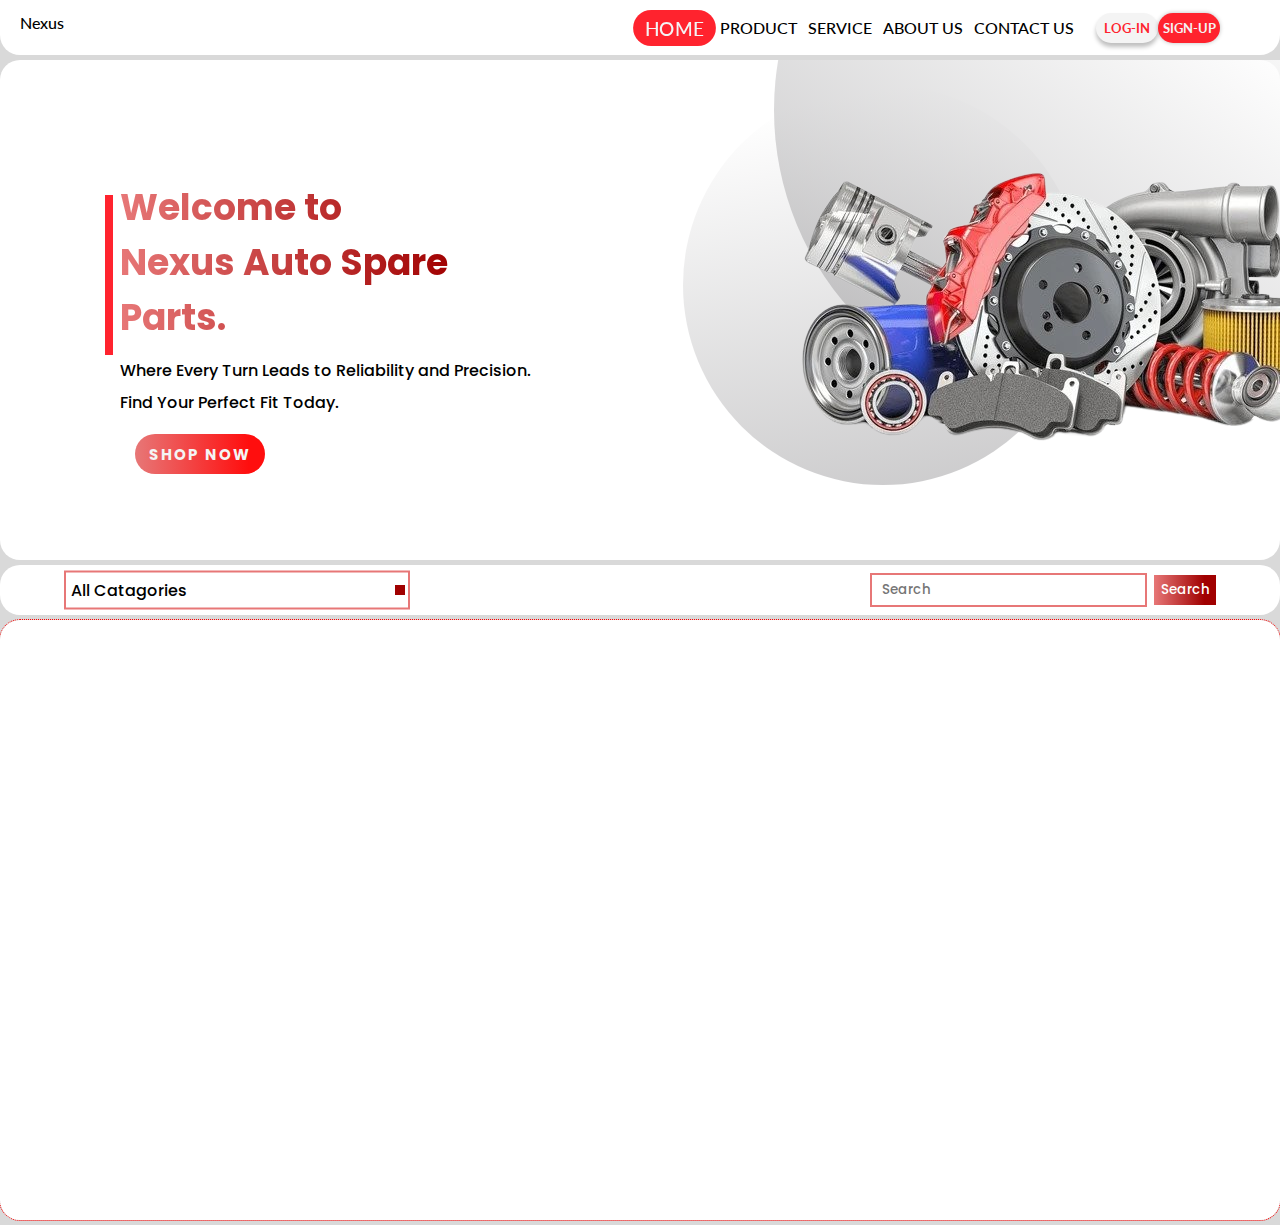
==== index.html @ 384d5d2e "Home page update" ====
<!DOCTYPE html>
<html lang="en">

<head>
  <meta charset="UTF-8">
  <meta name="viewport" content="width=device-width, initial-scale=1.0">
  <link rel="stylesheet" href="css/styleHeader.css">
  <link rel="stylesheet" href="css/styleMain.css">
  <title>Home</title>
</head>

<body>
  <header>
    <nav>
      <div class="logo">
        Nexus
      </div>
      <div class="right">
        <ul class="tabs">
          <li><a href="" class="home">Home</a></li>
          <li><a href="">Product</a></li>
          <li><a href="">Service</a></li>
          <li><a href="">About Us</a></li>
          <li><a href="">Contact Us</a></li>
        </ul>
        <div class="account">
          <button>LOG-IN</button>
          <button>SIGN-UP</button>
        </div>

      </div>
    </nav>
  </header>
  <main>
    <section class="intro">
      <div class="intro_contents">
        <div class="introduction">
          <h1>Welcome to <br>
            Nexus Auto Spare Parts.</h1>
          <p>
            Where Every Turn Leads to Reliability and Precision. <br>Find Your Perfect Fit Today.
          </p>
          <button class="shop_now">
            SHOP NOW
          </button>
        </div>
      </div>
      <div class="image">
        <div>
          <!-- <img src="images/ezgif-2-94d6e7ecd4-removebg-preview.png" alt=""> -->
        </div>
      </div>
    </section>

    <section class="search_section">
      <div class="catagories">
        <p>All Catagories</p>
        <span></span>
        <ul class="catagory_lists">
          <li>Parts</li>
          <li>Parts</li>
          <li>Parts</li>
          <li>Parts</li>
          <li>Parts</li>
        </ul>
      </div>
      <div class="search_bar">
        <input type="text" name="" id="" placeholder="Search">
        <button>Search</button>
      </div>
    </section>

    <section class="product_home">
      
    </section>
  </main>
</body>
<script>
  // let tabs = document.querySelector('.tabs');
  // let links = tabs.querySelectorAll('li');

  // console.log(links)

  // links.forEach(link=>{
  //   link.addEventListener('click', ()=>{
  //     removeActiveClasses();
  //     link.classList.add('active');
  //   })
  // })

  // function removeActiveClasses() {
  //   links.forEach(link => {
  //       link.classList.remove('active')
  //   })
  // }
</script>
<script src="script/scriptHome.js"></script>

</html>
---- css/styleHeader.css ----
@import url('https://fonts.googleapis.com/css2?family=Caprasimo&family=Lato&family=Libre+Baskerville&display=swap');
@import url('https://fonts.googleapis.com/css2?family=Caprasimo&family=Lato:wght@900&family=Libre+Baskerville&family=Poppins:wght@300&display=swap');
@import url('https://fonts.googleapis.com/css2?family=Caprasimo&family=Lato:wght@300&family=Libre+Baskerville&family=Poppins:wght@300;500&display=swap');
*{
  padding: 0;
  margin: 0;
  box-sizing: border-box;
  text-decoration: none;
  font-family: 'Lato', sans-serif;
  font-weight: 500;
  list-style: none;
  /* outline: 1px dotted red; */
}
body{
  background-color: #d9d9d9;
}
button{
  border: none;
}
header{
  width: 100%;
  height: 55px;
  background-color: #fff;
  border-radius: 0 0 20px 20px;
  display: flex;
  justify-content: center;
  align-items: center;
}


nav, .right, .tabs, .account{
  display: flex;
  justify-content: space-between;
}

nav{
  width: 100%;
  margin: 0 20px;
}

a{
  color: inherit;
}

.right{
  width: 50%;
}

.tabs{
  text-transform: uppercase;
  font-weight: bolder;
  width: 70%;
  align-items: center;
}

.tabs li{
  display: flex;
  justify-content: center;
  align-items: center;
}

.tabs li:hover:not(:first-child){
  transform: scale(1.1);
  box-shadow: 0 0 9px 2px #ff232e;
}

.tabs li:hover:not(:first-child), .tabs li:first-child{
  background-color: #ff232e;
  color: #f4f4f4;
  padding: 0 10px;
  height: 100%;
  border-radius: 30px;
  font-weight: 900;
}

.tabs li:first-child{
  transform: scale(1.2);
}


.account{
  width: 20%;
  align-items: center;
  margin-right: 40px;
}

.account button{
  width: 70px;
  height: 30px;
  border-radius: 30px;
  font-weight: 700;
  border: none;
}

.account button:first-child{
  background-color: #f4f4f4;
  color: #ff232e;
  box-shadow: 0px 4px 4px 0px rgba(0, 0, 0, 0.25);
}

.account button:last-child{
  background-color: #ff232e;
  color: #f4f4f4;
  box-shadow: 0px 0px 4px 0px rgba(0, 0, 0, 0.25);
}

.account button:hover{
  transform: scale(1.1);
}

.account button:first-child:hover{
  box-shadow: 0 0 5px 5px rgba(0, 0, 0, 0.25);
}

.account button:last-child:hover{ 
  box-shadow: 0 0 12px 4px #ff232e;
}

/* ---------------------------------------------------------- */
---- css/styleMain.css ----
main *{
  /* outline: 1px dotted red; */
  font-family: 'Poppins';
}
.intro{
  width: 100%;
  height: 500px;
  background-color: #fff;
  margin: 5px 0;
  border-radius: 20px;
  font-weight: 900;
  display: flex;
}

.intro_contents{
  width: 100%;
  height: 100%;
  padding: 120px;
  display: flex;
}

.introduction{
  position: relative;
}

.introduction::after{
  content: '';
  position: absolute;
  height: 160px;
  width: 8px;
  background-color: #ff232e;
  top: 15px;
  left: -15px;
  z-index: 1;
}

.introduction h1{
  font-size: 36px;
  font-weight: bolder;
  background: linear-gradient(90deg, #E77777 0%, #A00000 81.44%);
  background-clip: text;
  -webkit-background-clip: text;
  -webkit-text-fill-color: transparent;
}

.introduction p{
  margin-top: 10px;
  line-height: 2;
  /* font-we */
}

.shop_now{
  width: 130px;
  height: 40px;
  border-radius: 20px;
  margin: 15px;
  background: linear-gradient(90deg, #E77777 0%, #ff0e0e 87.44%);
  color: #f4f4f4;
  font-weight: 700;
  font-size: 15px;
  letter-spacing: 1.9px;
}

.image{
  padding: 100px;
  position: relative;
  overflow: hidden;
  /* outline: #000000 1px solid; */
  width: 100%;
  height: 100%;
}

.image>div{
  z-index: 1;
  background-image: url(../images/ezgif-2-94d6e7ecd4-removebg-preview.png);
  position: relative;
  height: 300px;
  width: 600px;

}

.image::after{
  content: '';
  width: 600px;
  height: 600px;
  border-radius: 50%;
  background: linear-gradient(216deg, rgba(255, 255, 255, 0.80) 29.51%, rgba(166, 165, 167, 0.56) 85.2%);
  position: absolute;
  right: -15%;
  top: -50%;
  z-index: 0;
}

.image::before{
  content: '';
  width: 400px;
  height: 400px;
  border-radius: 50%;
  background: linear-gradient(170deg, rgba(255, 255, 255, 0.80) 8.68%, rgba(166, 165, 167, 0.56) 93.81%);
  position: absolute;
  left: 5%;
  bottom: 15%;
  z-index: 0;
}

/*----------------------------------2------------------------------*/

.search_section{
  width: 100%;
  height: 50px;
  background-color: #fff;
  margin-bottom: 5px;
  border-radius: 20px;
  padding: 0 5%;
  display: flex;
  justify-content: space-between;
}

.catagories{
  width: 30%;
  position: relative;
  cursor: pointer;
  & p, span{
    position: absolute;
    padding: 5px;
    width: 100%;
    top: 50%;
    transform: translateY(-50%);
  }

  & p{
    left: 0;
    border: 2px solid #E77777;
  }
  
  & span{
    right: 5px;
    width: 10px;
    height: 10px;
    background-color: #A00000;
  }

  & .catagory_lists{
    display: none;
    position: absolute;
    top: 45px;
    width: 100%;
    border-radius: 0 0 20px 20px;
    background-color: #fff;
    & li{
      padding: 10px;
      border-bottom: 1px #000 dotted;
      
    }
  }
  & .catagory_lists.active{
    display: block;
  }

}

.search_bar{
  width: 30%;
  display: flex;
  justify-content: space-between;
  align-items: center;
  & input, input:focus{
    width: 80%;
    padding:5px 10px;
    border: 2px solid #E77777;
  }
  & button{
    width: 18%;
    padding: 5px 0;
    background: linear-gradient(90deg, #E77777 0%, #A00000 81.44%);
    color: #fff;
  }
}

/*----------------------------------------------------*/

.product_home{
  outline: 1px red dotted;
  width: 100%;
  height: 600px;
  background-color: #fff;
  border-radius: 20px;
  margin-bottom: 5px;
  display: grid;
  grid-template-columns: 1fr 1fr 1fr 1fr;
  grid-template-rows: 1fr 1fr 1fr;
}
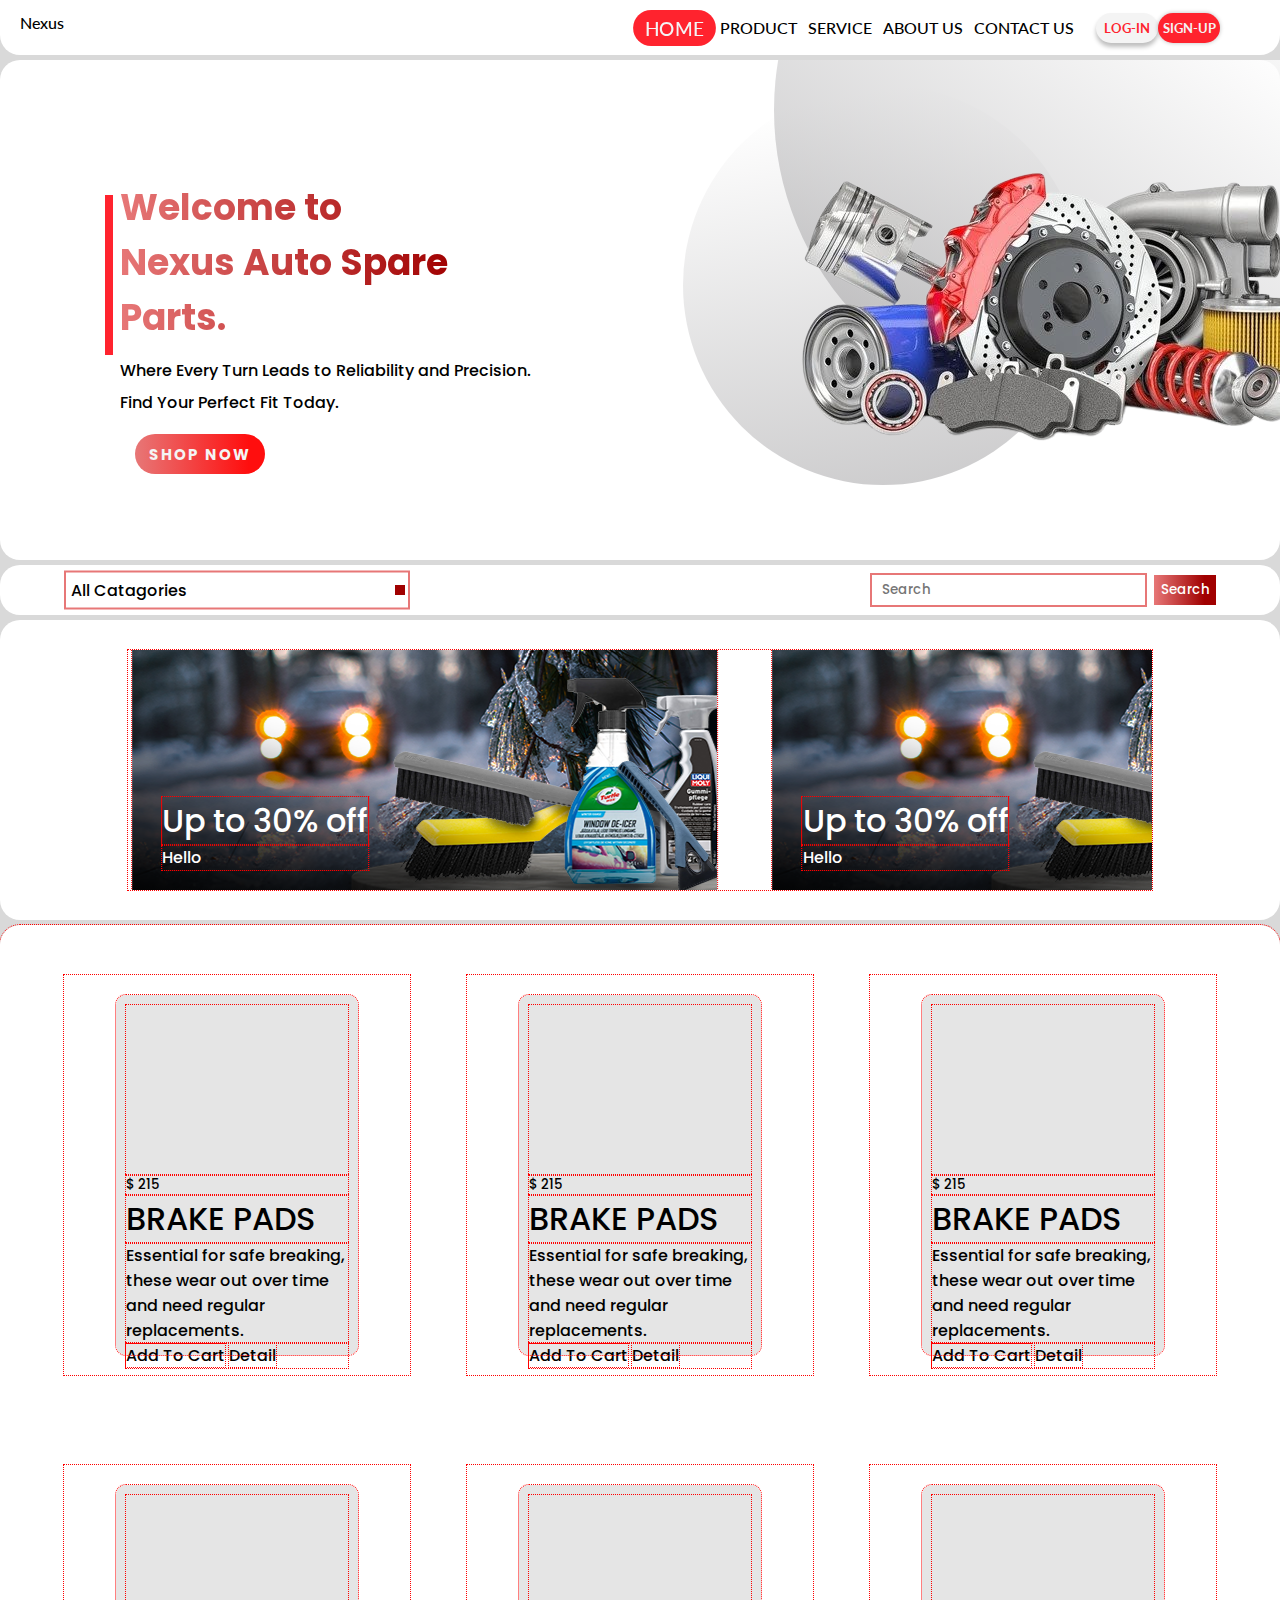
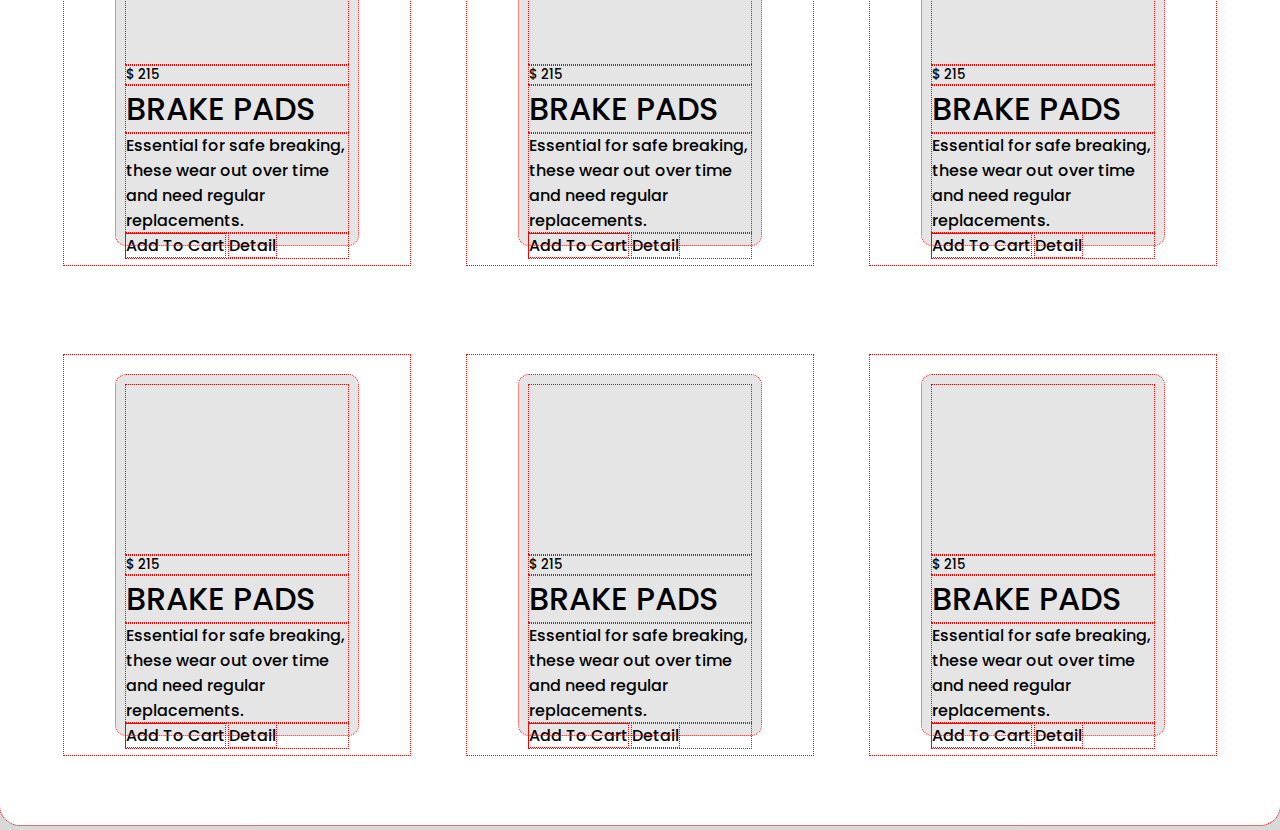
==== commit a2d84bad: "home page and php update" ====
--- a/index.html
+++ b/index.html
@@ -10,6 +10,14 @@
 </head>
 
 <body>
+  <div class="register_bg ">
+    <div class="signup_page">
+      <img src="images/Cancel.png" alt="">
+      <h1></h1>
+      <form action=""></form>
+    </div>
+
+  </div>
   <header>
     <nav>
       <div class="logo">
@@ -24,8 +32,8 @@
           <li><a href="">Contact Us</a></li>
         </ul>
         <div class="account">
-          <button>LOG-IN</button>
-          <button>SIGN-UP</button>
+          <button class="login">LOG-IN</button>
+          <button class="signup">SIGN-UP</button>
         </div>
 
       </div>
@@ -69,8 +77,176 @@
         <button>Search</button>
       </div>
     </section>
+    <section class="discount_section">
+      <div class="slide">
+        <div class="discount_collection">
+          <div class="discounts discount1">
+            <div class="discount_descriptions">
+              <h1>Up to 30% off</h1>
+              <p>Hello</p>
+            </div>
+          </div>
+          <div class="discounts discount2">
+            <div class="discount_descriptions">
+              <h1>Up to 30% off</h1>
+              <p>Hello</p>
+            </div>
+          </div>
+          <div class="discounts discount3">
+            <div class="discount_descriptions">
+              <h1>Up to 30% off</h1>
+              <p>Hello</p>
+            </div>
+          </div>
+          <div class="discounts discount4">
+            <div class="discount_descriptions">
+              <h1>Up to 30% off</h1>
+              <p>Hello</p>
+            </div>
+          </div>
+          <div class="discounts discount5">
+            <div class="discount_descriptions">
+              <h1>Up to 30% off</h1>
+              <p>Hello</p>
+            </div>
+          </div>
+          <div class="discounts discount6">
+            <div class="discount_descriptions">
+              <h1>Up to 30% off</h1>
+              <p>Hello</p>
+            </div>
+          </div>
+        </div>
+      </div>
+    </section>
 
     <section class="product_home">
+      <div class="products">
+        <div class="product_content">
+          <div class="product_img"></div>
+          <div class="product_description">
+            <h5>$ 215</h5>
+            <h1>BRAKE PADS</h1>
+            <p>Essential for safe breaking, these wear out over time and need regular replacements.</p>
+          </div>
+          <div class="buttons">
+            <a href="">Add To Cart</a>
+            <a href="">Detail</a>
+          </div>
+        </div>
+      </div>
+      <div class="products">
+        <div class="product_content">
+          <div class="product_img"></div>
+          <div class="product_description">
+            <h5>$ 215</h5>
+            <h1>BRAKE PADS</h1>
+            <p>Essential for safe breaking, these wear out over time and need regular replacements.</p>
+          </div>
+          <div class="buttons">
+            <a href="">Add To Cart</a>
+            <a href="">Detail</a>
+          </div>
+        </div>
+      </div>
+      <div class="products">
+        <div class="product_content">
+          <div class="product_img"></div>
+          <div class="product_description">
+            <h5>$ 215</h5>
+            <h1>BRAKE PADS</h1>
+            <p>Essential for safe breaking, these wear out over time and need regular replacements.</p>
+          </div>
+          <div class="buttons">
+            <a href="">Add To Cart</a>
+            <a href="">Detail</a>
+          </div>
+        </div>
+      </div>
+      <div class="products">
+        <div class="product_content">
+          <div class="product_img"></div>
+          <div class="product_description">
+            <h5>$ 215</h5>
+            <h1>BRAKE PADS</h1>
+            <p>Essential for safe breaking, these wear out over time and need regular replacements.</p>
+          </div>
+          <div class="buttons">
+            <a href="">Add To Cart</a>
+            <a href="">Detail</a>
+          </div>
+        </div>
+      </div>
+      <div class="products">
+        <div class="product_content">
+          <div class="product_img"></div>
+          <div class="product_description">
+            <h5>$ 215</h5>
+            <h1>BRAKE PADS</h1>
+            <p>Essential for safe breaking, these wear out over time and need regular replacements.</p>
+          </div>
+          <div class="buttons">
+            <a href="">Add To Cart</a>
+            <a href="">Detail</a>
+          </div>
+        </div>
+      </div>
+      <div class="products">
+        <div class="product_content">
+          <div class="product_img"></div>
+          <div class="product_description">
+            <h5>$ 215</h5>
+            <h1>BRAKE PADS</h1>
+            <p>Essential for safe breaking, these wear out over time and need regular replacements.</p>
+          </div>
+          <div class="buttons">
+            <a href="">Add To Cart</a>
+            <a href="">Detail</a>
+          </div>
+        </div>
+      </div>
+      <div class="products">
+        <div class="product_content">
+          <div class="product_img"></div>
+          <div class="product_description">
+            <h5>$ 215</h5>
+            <h1>BRAKE PADS</h1>
+            <p>Essential for safe breaking, these wear out over time and need regular replacements.</p>
+          </div>
+          <div class="buttons">
+            <a href="">Add To Cart</a>
+            <a href="">Detail</a>
+          </div>
+        </div>
+      </div>
+      <div class="products">
+        <div class="product_content">
+          <div class="product_img"></div>
+          <div class="product_description">
+            <h5>$ 215</h5>
+            <h1>BRAKE PADS</h1>
+            <p>Essential for safe breaking, these wear out over time and need regular replacements.</p>
+          </div>
+          <div class="buttons">
+            <a href="">Add To Cart</a>
+            <a href="">Detail</a>
+          </div>
+        </div>
+      </div>
+      <div class="products">
+        <div class="product_content">
+          <div class="product_img"></div>
+          <div class="product_description">
+            <h5>$ 215</h5>
+            <h1>BRAKE PADS</h1>
+            <p>Essential for safe breaking, these wear out over time and need regular replacements.</p>
+          </div>
+          <div class="buttons">
+            <a href="">Add To Cart</a>
+            <a href="">Detail</a>
+          </div>
+        </div>
+      </div>
       
     </section>
   </main>
--- a/css/styleHeader.css
+++ b/css/styleHeader.css
@@ -13,6 +13,7 @@
 }
 body{
   background-color: #d9d9d9;
+  position: relative;
 }
 button{
   border: none;
--- a/css/styleMain.css
+++ b/css/styleMain.css
@@ -1,3 +1,25 @@
+.register_bg.active {
+  display: flex;
+  transition: all 0.5s ease;
+}
+.register_bg{
+  width: 100vw;
+  height: 100vh;
+  position: fixed;
+  top: 0;
+  left: 0;
+  background-color: rgba(114, 114, 114, 0.827);
+  z-index: 2;
+  display: none;
+  justify-content: center;
+  align-items: center;
+  & .register{
+    width: 40%;
+    height: 90vh;
+    background-color: #fff;
+  }
+}
+
 main *{
   /* outline: 1px dotted red; */
   font-family: 'Poppins';
@@ -179,14 +201,77 @@
 
 /*----------------------------------------------------*/
 
+.discount_section *{
+  outline: 1px red dotted;
+}
+
+.discount_section{
+  width: 100%;
+  height: 300px;
+  margin-bottom: 5px;
+  background-color: #fff;
+  border-radius: 20px;
+  padding: 30px 10%;
+  & .slide{
+    width: 100%;
+    height: 100%;
+    overflow: hidden;
+    & .discount_collection{
+      width: 3900px;
+      height: 100%;
+      display: flex;
+      transform: translateX(-1.33%);
+      justify-content: space-evenly;
+      & .discounts{
+        width: 15%;
+        height: 100%;
+        background-image: url(/images/com_desktop_656x292_273.webp);
+        position: relative;
+        & .discount_descriptions{
+          position: absolute;
+          color: #fff;
+          bottom: 20px;
+          left: 30px;
+        }
+      }
+    }
+  }
+
+}
+
+/*--------------------------------------------------------------*/
+
+.product_home *{
+  outline: 1px red dotted;
+}
+
 .product_home{
   outline: 1px red dotted;
   width: 100%;
-  height: 600px;
+  padding: 50px 5%;
+  height: 1500px;
   background-color: #fff;
   border-radius: 20px;
   margin-bottom: 5px;
   display: grid;
-  grid-template-columns: 1fr 1fr 1fr 1fr;
+  grid-template-columns: 1fr 1fr 1fr;
   grid-template-rows: 1fr 1fr 1fr;
+  gap: 5%;
+  & .products{
+    height: 400px;
+    display: flex;
+    justify-content: center;
+    align-items: center;
+    & .product_content{
+      width: 70%;
+      height: 90%;
+      padding: 10px;
+      border-radius: 10px;
+      background-color: #e5e5e5;
+      & .product_img{
+        height: 50%;
+      }
+    }
+
+  }
 }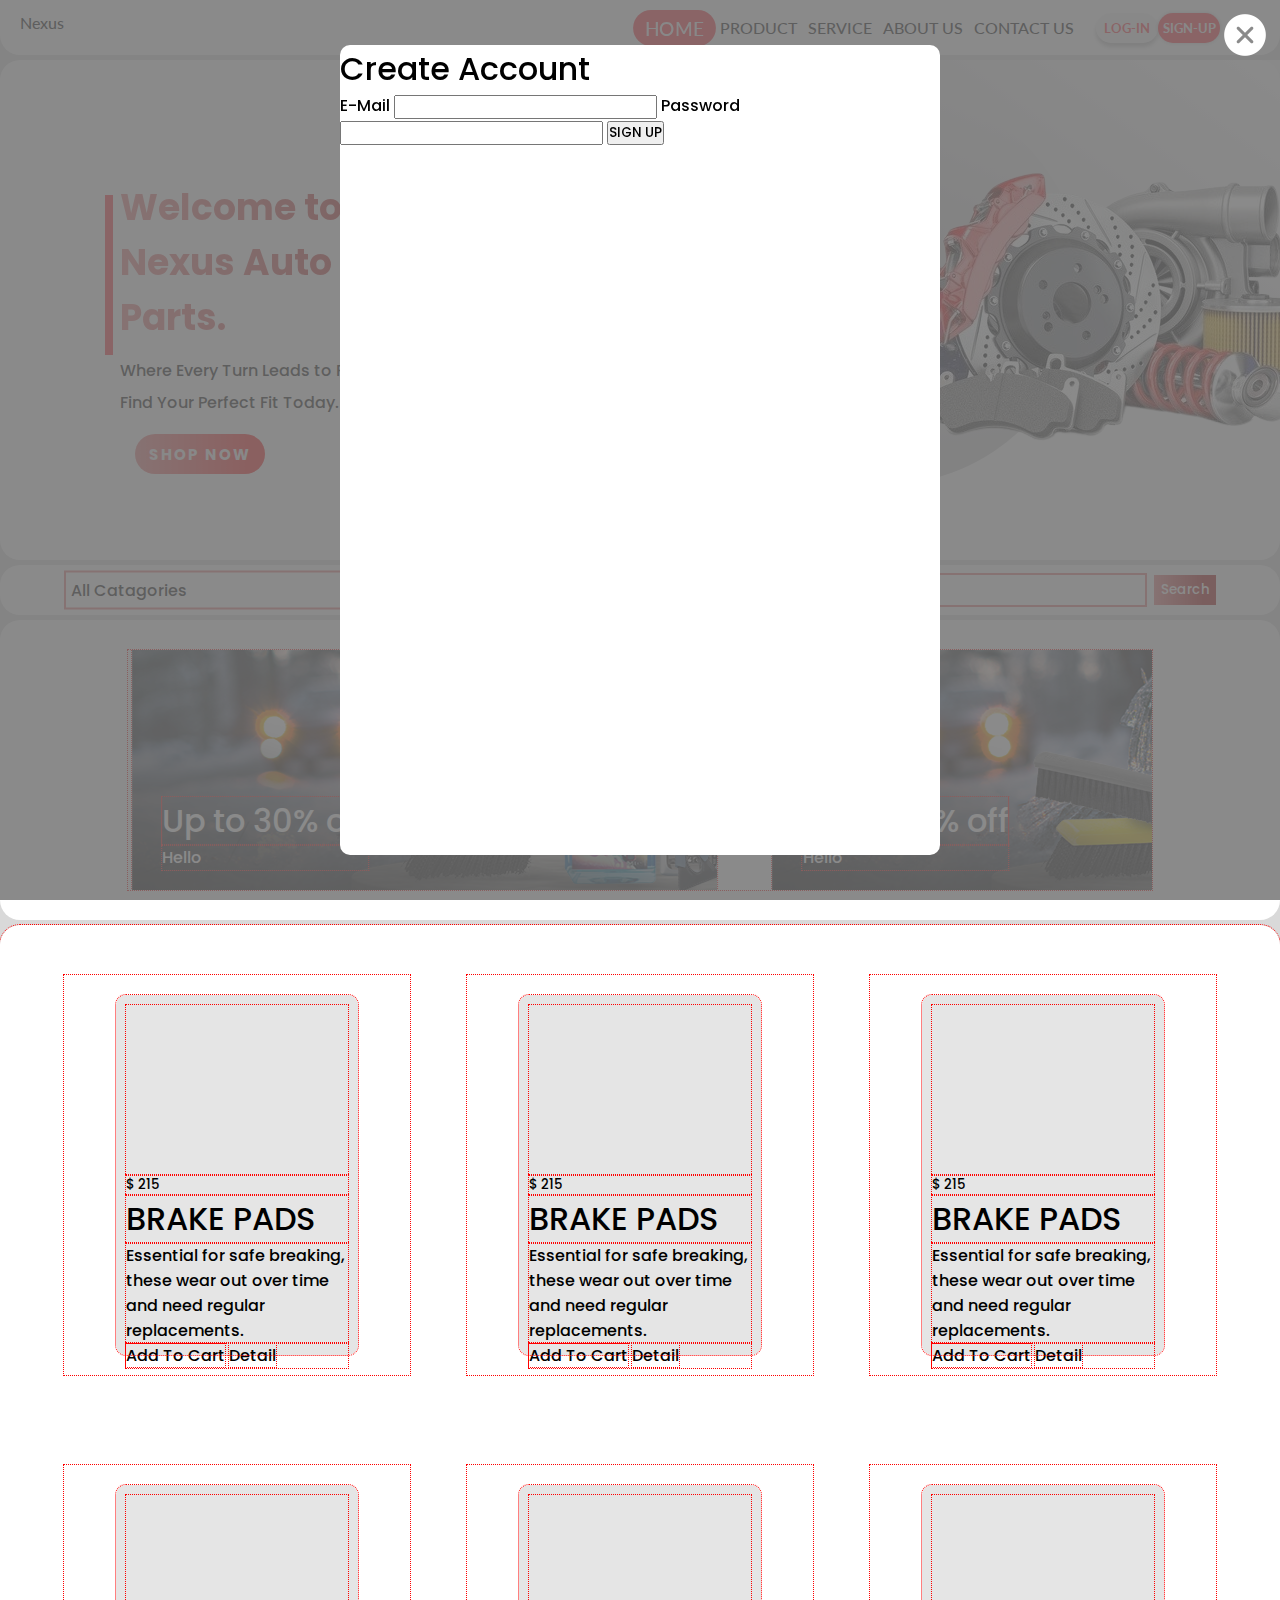
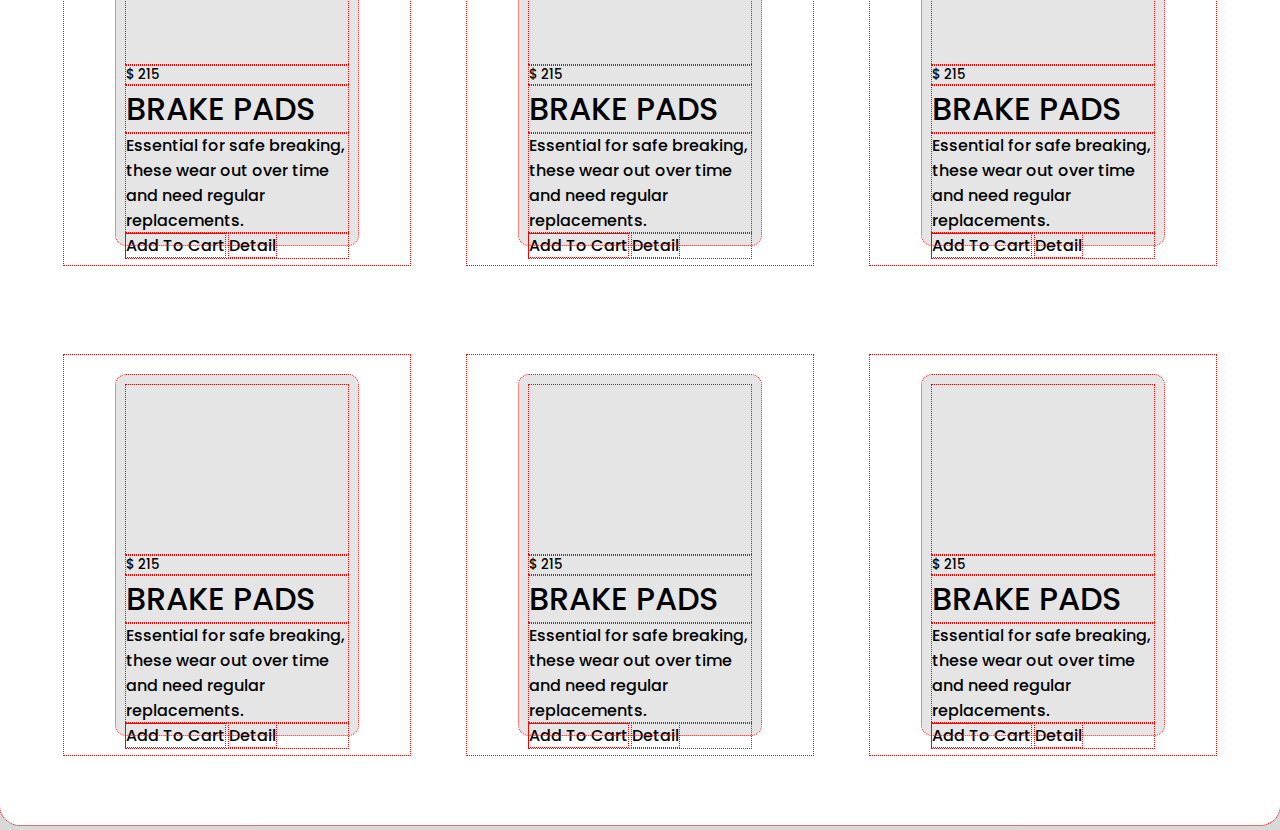
==== commit a03722bb: "update" ====
--- a/index.html
+++ b/index.html
@@ -10,11 +10,17 @@
 </head>
 
 <body>
-  <div class="register_bg ">
+  <div class="register_bg active">
+    <img src="images/Cancel.png" alt="">
     <div class="signup_page">
-      <img src="images/Cancel.png" alt="">
-      <h1></h1>
-      <form action=""></form>
+      <h1>Create Account</h1>
+      <form action="">
+        <label for="email">E-Mail</label>
+        <input type="email" name="email" id="email">
+        <label for="password">Password</label>
+        <input type="password" name="password" id="password">
+        <input type="submit" value="SIGN UP">
+      </form>
     </div>
 
   </div>
--- a/css/styleMain.css
+++ b/css/styleMain.css
@@ -1,9 +1,12 @@
+.register_bg *{
+  font-family: 'Poppins';
+}
 .register_bg.active {
   display: flex;
   transition: all 0.5s ease;
 }
 .register_bg{
-  width: 100vw;
+  width: 100%;
   height: 100vh;
   position: fixed;
   top: 0;
@@ -13,10 +16,19 @@
   display: none;
   justify-content: center;
   align-items: center;
-  & .register{
-    width: 40%;
-    height: 90vh;
+  & img{
+    width: 50px;
+    height: 50px;
+    position: fixed;
+    top: 10px;
+    right: 10px;
+  }
+  & .signup_page{
+    width: clamp(600px,40%,500px);
+    height: 90%;
     background-color: #fff;
+    overflow-y: scroll;
+    border-radius: 10px;
   }
 }
 
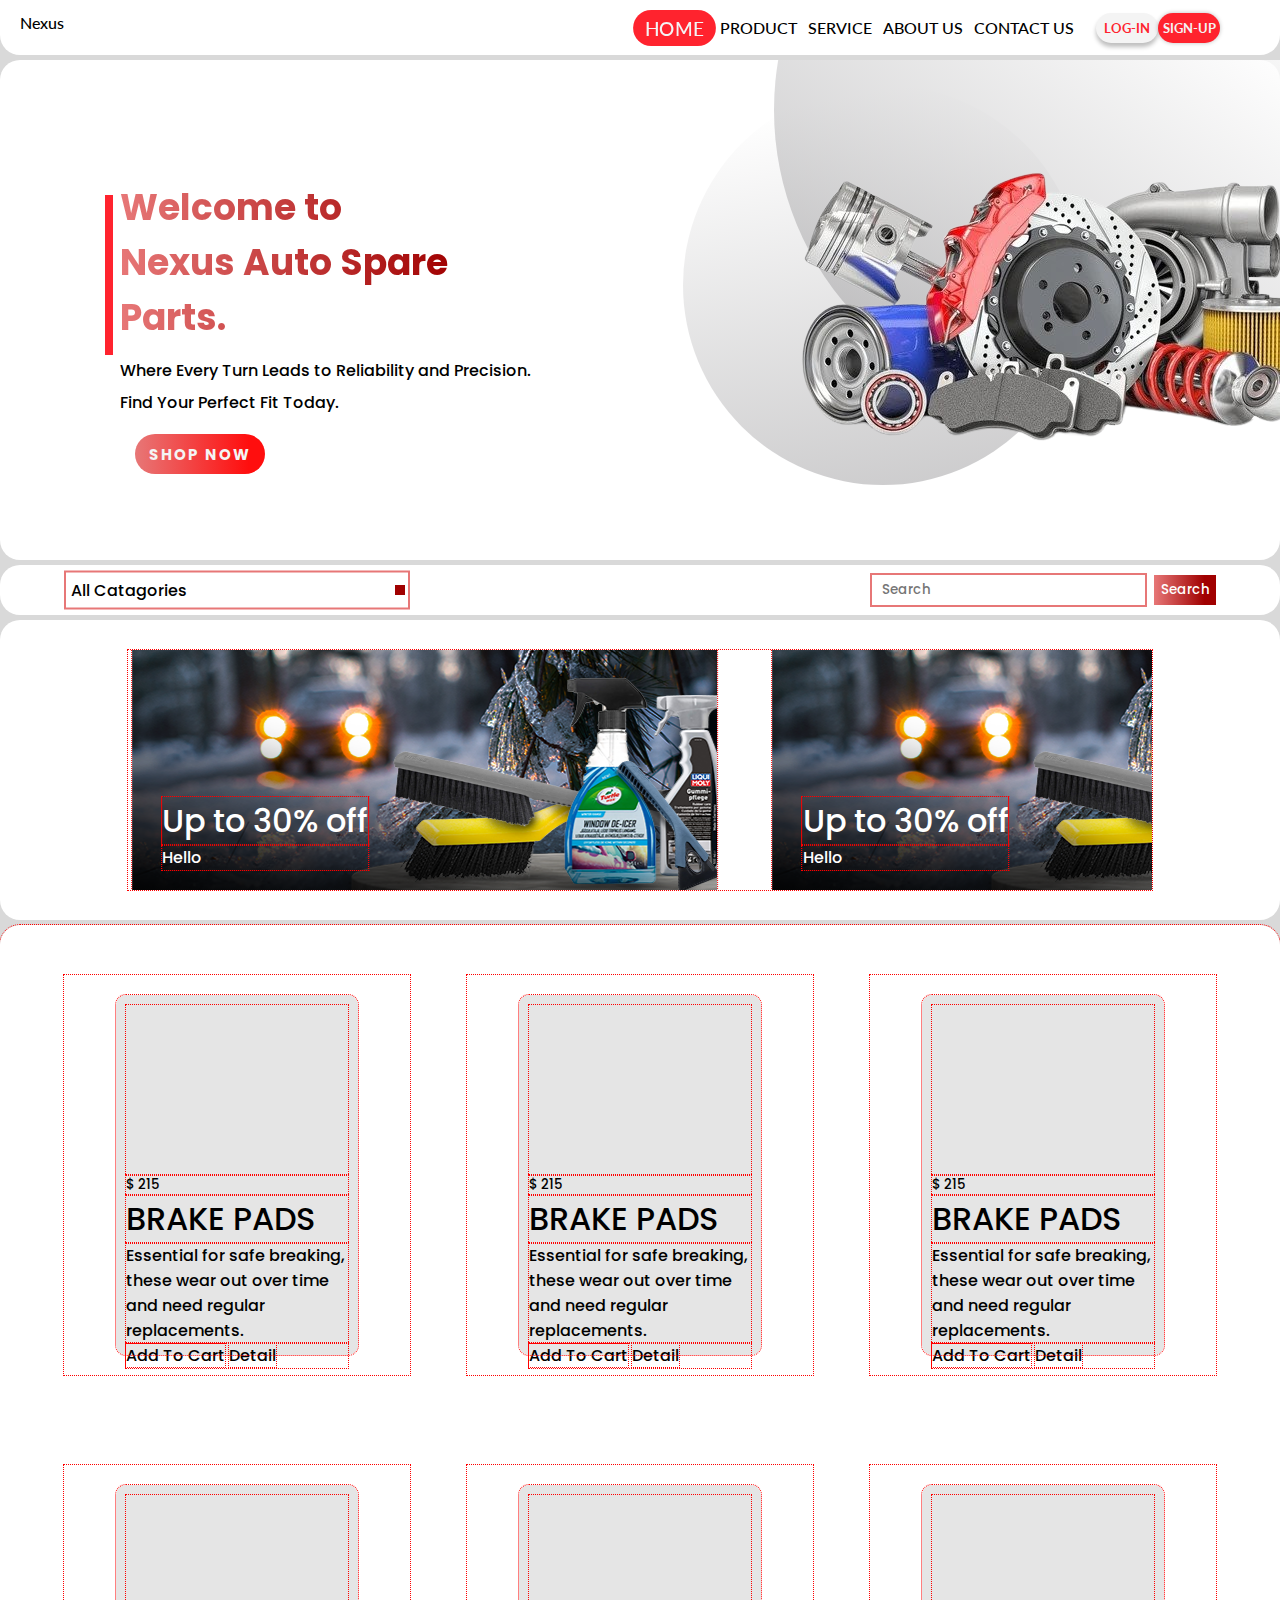
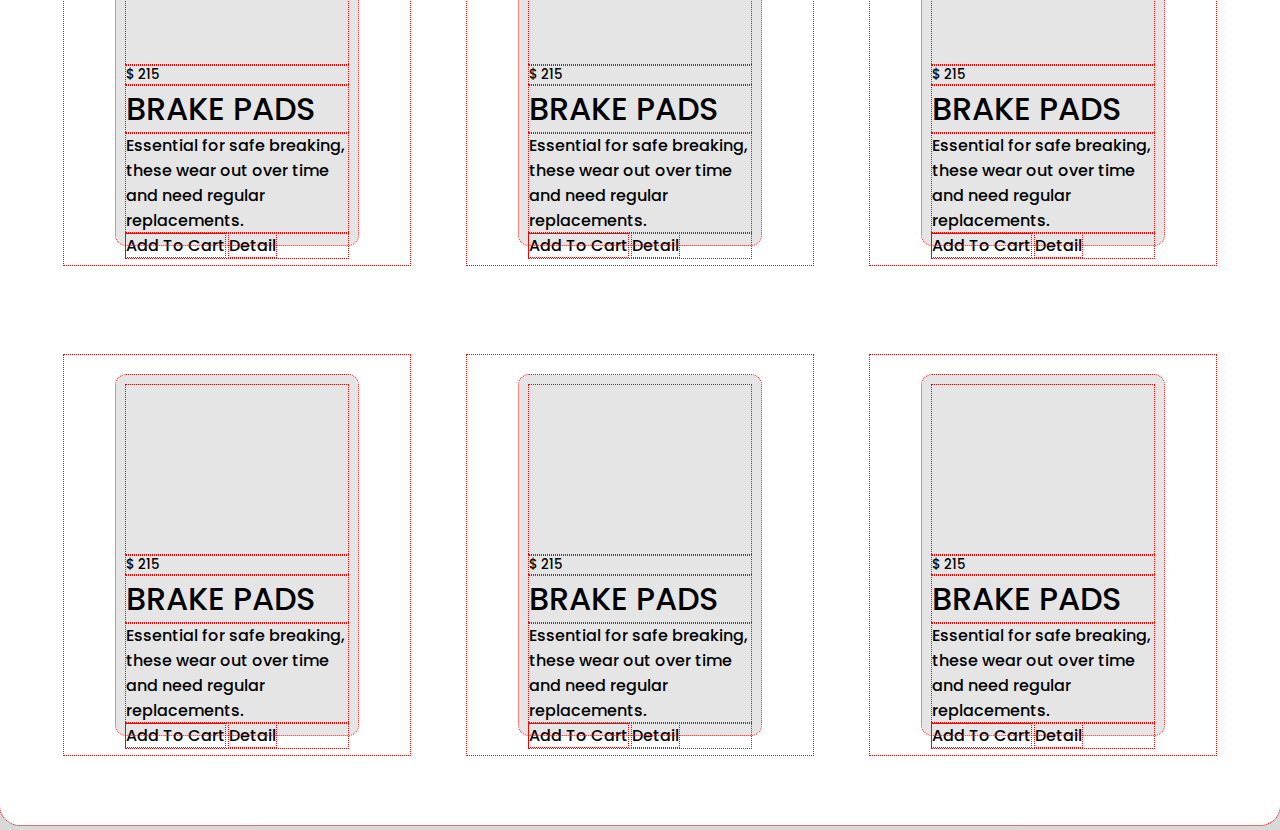
==== commit f057bf3e: "form update" ====
--- a/index.html
+++ b/index.html
@@ -10,17 +10,27 @@
 </head>
 
 <body>
-  <div class="register_bg active">
+  <div class="register_bg">
     <img src="images/Cancel.png" alt="">
     <div class="signup_page">
       <h1>Create Account</h1>
       <form action="">
+        <label for="name">Name</label>
+        <input type="text" name="name" id="name">
         <label for="email">E-Mail</label>
         <input type="email" name="email" id="email">
         <label for="password">Password</label>
         <input type="password" name="password" id="password">
         <input type="submit" value="SIGN UP">
       </form>
+      <div class="or"></div>
+      <div class="medias">
+        <img src="images/Facebook.png" alt="">
+        <img src="images/LinkedIn.png" alt="">
+        <img src="images/Google.png" alt="">
+      </div>
+      <p>Already a user? <strong class="switch-to-login">Log in</strong></p>
+
     </div>
 
   </div>
--- a/css/styleHeader.css
+++ b/css/styleHeader.css
@@ -41,6 +41,11 @@
 
 a{
   color: inherit;
+}
+
+input:focus{
+  border: none;
+  background-color: green;
 }
 
 .right{
--- a/css/styleMain.css
+++ b/css/styleMain.css
@@ -1,5 +1,6 @@
 .register_bg *{
   font-family: 'Poppins';
+  /* outline: 1px red dotted; */
 }
 .register_bg.active {
   display: flex;
@@ -16,7 +17,7 @@
   display: none;
   justify-content: center;
   align-items: center;
-  & img{
+  & >img{
     width: 50px;
     height: 50px;
     position: fixed;
@@ -29,6 +30,76 @@
     background-color: #fff;
     overflow-y: scroll;
     border-radius: 10px;
+    padding: 50px;
+    display: flex;
+    flex-direction: column;
+    & h1{
+      color: #870007;
+    }
+    & form{
+      margin-top: 20px;
+      display: flex;
+      flex-direction: column;
+      justify-content: space-between;
+      & input{
+        height: 40px;
+        margin-bottom: 15px;
+        border-radius: 5px;
+        border: none;
+        background-color: #D6CBCB;
+      }
+
+      & input[type=submit]{
+        background-color: #ff232e;
+        color: #fff;
+        margin: 15px 0;
+        font-size: 24px;
+      }
+    }
+
+    & .or{
+      width: 100%;
+      height: 2px;
+      margin-top: 10px;
+      background-color: #ff232e;
+      position: relative;
+    }
+
+    & .or::after{
+      content: 'OR';
+      font-size: 12px;
+      width: 30px;
+      height: 20px;
+      background-color: #ff232e;
+      color: #fff;
+      position: absolute;
+      top: 50%;
+      left: 50%;
+      transform: translate(-50%, -50%);
+      text-align: center;
+      padding-top: 1px;
+    }
+
+    & .medias{
+      display: flex;
+      justify-content: space-evenly;
+      padding: 0 30%;
+      margin-top: 50px;
+      & >img{
+        width: 40px;
+        height: 50px;
+      }
+    }
+
+    & p{
+      text-align: center;
+      & strong{
+        color: #ff232e;
+        text-decoration: underline;
+        font-weight: bold;
+        cursor: pointer;
+      }
+    }
   }
 }
 
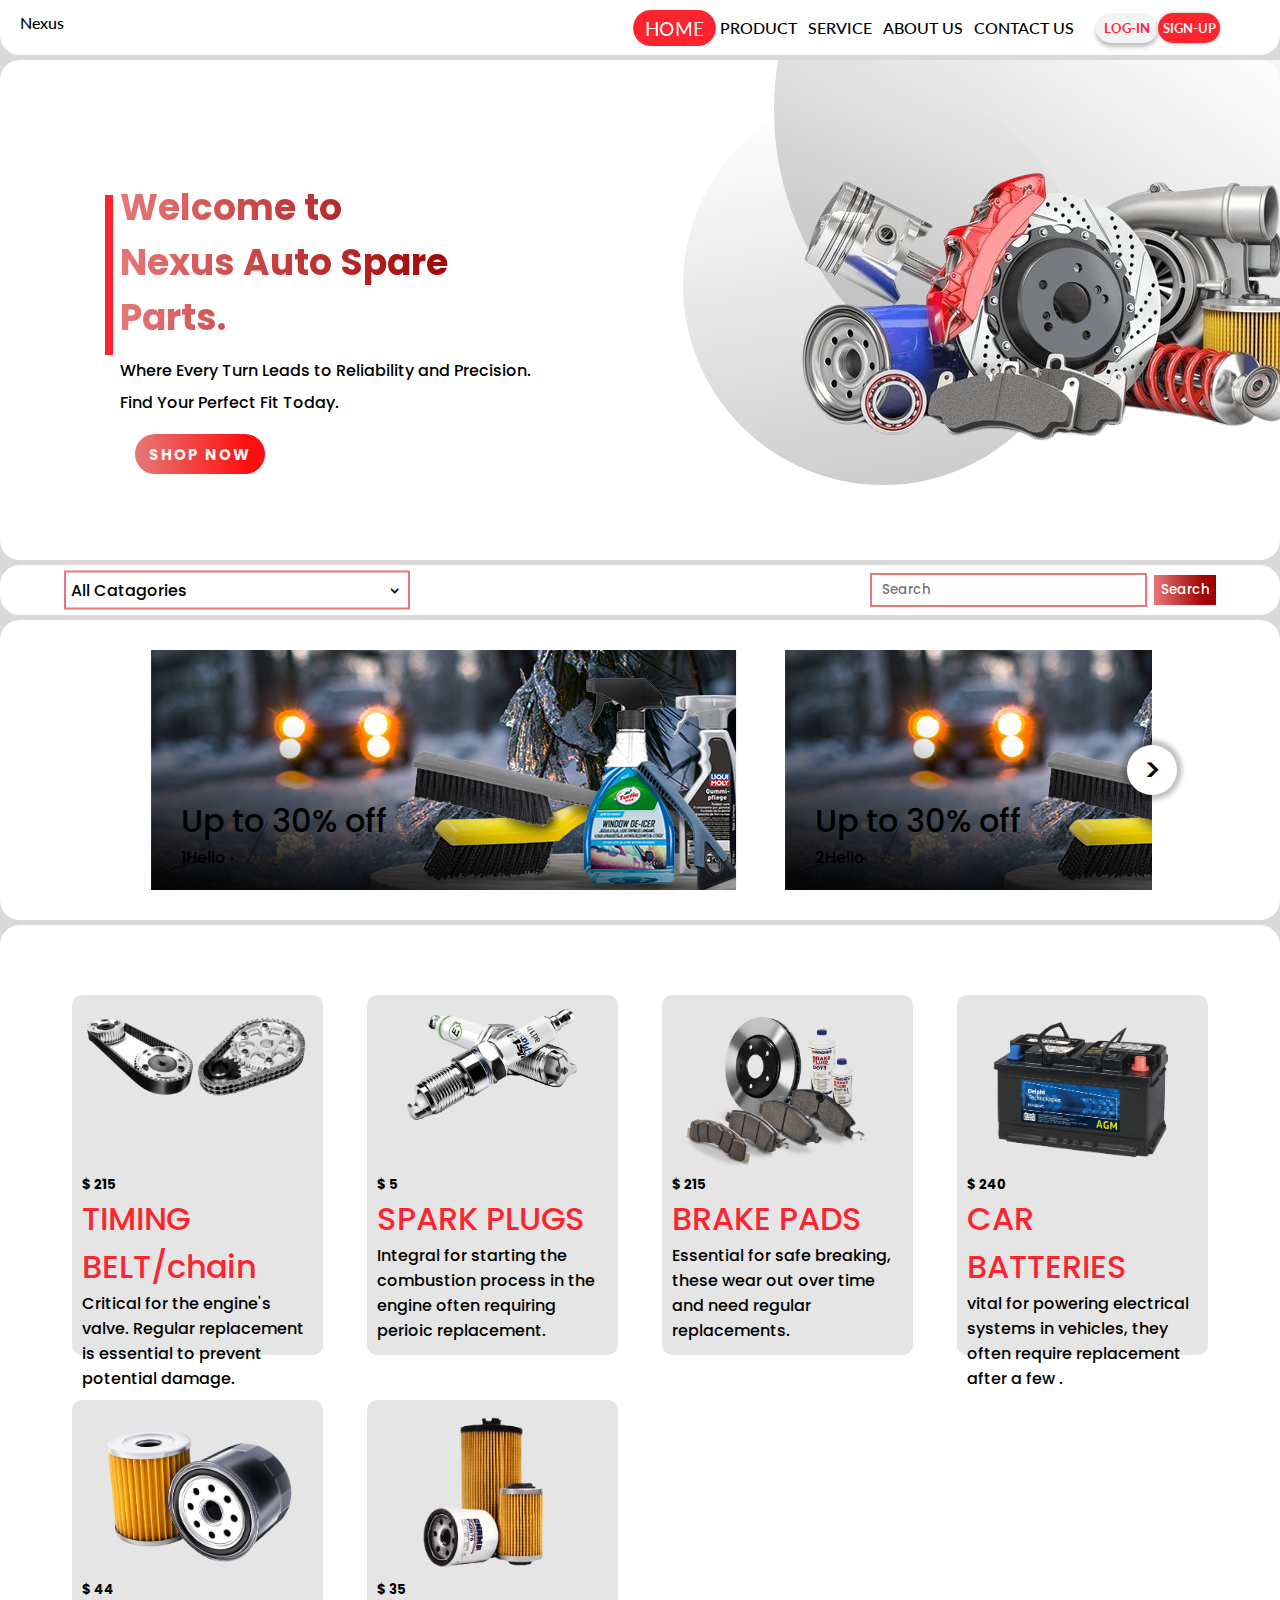
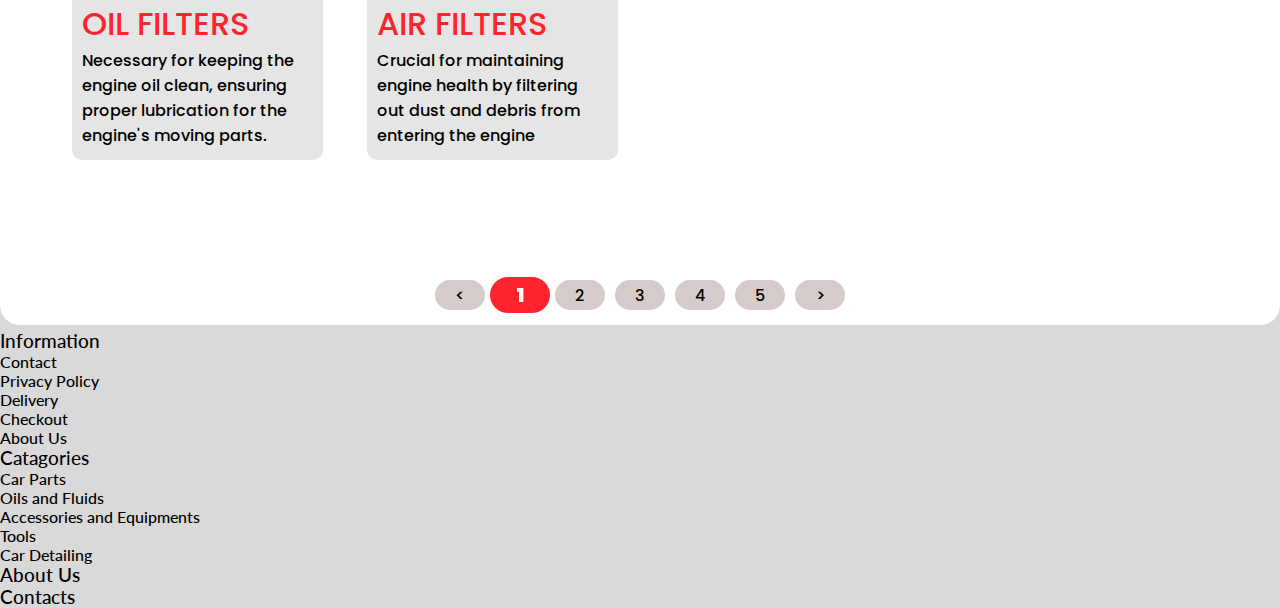
==== commit 54d116d4: "Search bar" ====
--- a/index.html
+++ b/index.html
@@ -12,24 +12,57 @@
 <body>
   <div class="register_bg">
     <img src="images/Cancel.png" alt="">
-    <div class="signup_page">
-      <h1>Create Account</h1>
-      <form action="">
-        <label for="name">Name</label>
-        <input type="text" name="name" id="name">
-        <label for="email">E-Mail</label>
-        <input type="email" name="email" id="email">
-        <label for="password">Password</label>
-        <input type="password" name="password" id="password">
-        <input type="submit" value="SIGN UP">
-      </form>
-      <div class="or"></div>
-      <div class="medias">
-        <img src="images/Facebook.png" alt="">
-        <img src="images/LinkedIn.png" alt="">
-        <img src="images/Google.png" alt="">
-      </div>
-      <p>Already a user? <strong class="switch-to-login">Log in</strong></p>
+    <div class="page">
+      <div class="signup_page">
+        <h1>Create Account</h1>
+        <form action="">
+          <div class="name">
+            <label for="name">Name</label>
+            <input type="text" name="name" id="name">
+          </div>
+          <div class="email">
+            <label for="email">E-Mail</label>
+            <input type="email" name="email" id="newEmail">
+          </div>
+          <div class="password">
+            <label for="password">Password</label>
+            <input type="password" name="password" id="newPassword">
+          </div>
+          <input type="submit" value="SIGN UP">
+        </form>
+        <!-- <div class="or"></div> -->
+        <div class="medias">
+          <img src="images/Facebook.png" alt="">
+          <img src="images/LinkedIn.png" alt="">
+          <img src="images/Google.png" alt="">
+        </div>
+        <p>Already a user? <strong class="switch-to-login">Log in</strong></p>
+  
+      </div>
+
+      <div class="login_page">
+        <h1>Sign In</h1>
+        <form action="">
+          <div class="email">
+            <label for="email">User Name</label>
+            <input type="email" name="email" id="email">
+          </div>
+          <div class="password">
+            <label for="password">Password</label>
+            <input type="password" name="password" id="password">
+          </div>
+          <input type="submit" value="LOG IN">
+        </form>
+        <!-- <div class="or"></div> -->
+        <div class="medias">
+          <img src="images/Facebook.png" alt="">
+          <img src="images/LinkedIn.png" alt="">
+          <img src="images/Google.png" alt="">
+        </div>
+        <p>Don't have an account? <strong class="switch-to-signup">Sign Up</strong></p>
+  
+      </div>
+      
 
     </div>
 
@@ -41,8 +74,8 @@
       </div>
       <div class="right">
         <ul class="tabs">
-          <li><a href="" class="home">Home</a></li>
-          <li><a href="">Product</a></li>
+          <li class="active"><a href="" >Home</a></li>
+          <li><a href="pages/product.html">Product</a></li>
           <li><a href="">Service</a></li>
           <li><a href="">About Us</a></li>
           <li><a href="">Contact Us</a></li>
@@ -55,6 +88,9 @@
       </div>
     </nav>
   </header>
+
+<!-- **************************************************** -->
+
   <main>
     <section class="intro">
       <div class="intro_contents">
@@ -75,11 +111,13 @@
         </div>
       </div>
     </section>
+    
+<!-- ----------------------------------------------------------------------- -->
 
     <section class="search_section">
       <div class="catagories">
         <p>All Catagories</p>
-        <span></span>
+        <span>></span>
         <ul class="catagory_lists">
           <li>Parts</li>
           <li>Parts</li>
@@ -89,183 +127,203 @@
         </ul>
       </div>
       <div class="search_bar">
-        <input type="text" name="" id="" placeholder="Search">
+        <input type="text" name="" id="" placeholder="Search" class="search">
         <button>Search</button>
+        <ul class="all-parts">
+          <!-- <li>part1</li>
+          <li>part2</li>
+          <li>part3</li>
+          <li>part4</li>
+          <li>part5</li>
+          <li>part6</li>
+          <li>part7</li> -->
+        </ul>
       </div>
     </section>
+    
+<!-- ------------------------------------------------------------------------------- -->
+
     <section class="discount_section">
-      <div class="slide">
-        <div class="discount_collection">
-          <div class="discounts discount1">
-            <div class="discount_descriptions">
-              <h1>Up to 30% off</h1>
-              <p>Hello</p>
-            </div>
-          </div>
-          <div class="discounts discount2">
-            <div class="discount_descriptions">
-              <h1>Up to 30% off</h1>
-              <p>Hello</p>
-            </div>
-          </div>
-          <div class="discounts discount3">
-            <div class="discount_descriptions">
-              <h1>Up to 30% off</h1>
-              <p>Hello</p>
-            </div>
-          </div>
-          <div class="discounts discount4">
-            <div class="discount_descriptions">
-              <h1>Up to 30% off</h1>
-              <p>Hello</p>
-            </div>
-          </div>
-          <div class="discounts discount5">
-            <div class="discount_descriptions">
-              <h1>Up to 30% off</h1>
-              <p>Hello</p>
-            </div>
-          </div>
-          <div class="discounts discount6">
-            <div class="discount_descriptions">
-              <h1>Up to 30% off</h1>
-              <p>Hello</p>
-            </div>
+      <div>
+        <span class="dis-prev"><</span>
+        <span class="dis-next">></span>
+        <div class="slide">
+          <div class="discount_collection">
+            <div class="discounts discount1">
+              <div class="discount_descriptions">
+                <h1>Up to 30% off</h1>
+                <p>1Hello</p>
+              </div>
+            </div>
+            <div class="discounts discount2">
+              <div class="discount_descriptions">
+                <h1>Up to 30% off</h1>
+                <p>2Hello</p>
+              </div>
+            </div>
+            <div class="discounts discount3">
+              <div class="discount_descriptions">
+                <h1>Up to 30% off</h1>
+                <p>3Hello</p>
+              </div>
+            </div>
+            <!-- <div class="discounts discount4">
+              <div class="discount_descriptions">
+                <h1>Up to 30% off</h1>
+                <p>4Hello</p>
+              </div>
+            </div>
+            <div class="discounts discount5">
+              <div class="discount_descriptions">
+                <h1>Up to 30% off</h1>
+                <p>5Hello</p>
+              </div>
+            </div>
+            <div class="discounts discount6">
+              <div class="discount_descriptions">
+                <h1>Up to 30% off</h1>
+                <p>6Hello</p>
+              </div>
+            </div> -->
           </div>
         </div>
       </div>
     </section>
 
-    <section class="product_home">
-      <div class="products">
-        <div class="product_content">
-          <div class="product_img"></div>
-          <div class="product_description">
-            <h5>$ 215</h5>
-            <h1>BRAKE PADS</h1>
-            <p>Essential for safe breaking, these wear out over time and need regular replacements.</p>
-          </div>
-          <div class="buttons">
-            <a href="">Add To Cart</a>
-            <a href="">Detail</a>
-          </div>
-        </div>
-      </div>
-      <div class="products">
-        <div class="product_content">
-          <div class="product_img"></div>
-          <div class="product_description">
-            <h5>$ 215</h5>
-            <h1>BRAKE PADS</h1>
-            <p>Essential for safe breaking, these wear out over time and need regular replacements.</p>
-          </div>
-          <div class="buttons">
-            <a href="">Add To Cart</a>
-            <a href="">Detail</a>
-          </div>
-        </div>
-      </div>
-      <div class="products">
-        <div class="product_content">
-          <div class="product_img"></div>
-          <div class="product_description">
-            <h5>$ 215</h5>
-            <h1>BRAKE PADS</h1>
-            <p>Essential for safe breaking, these wear out over time and need regular replacements.</p>
-          </div>
-          <div class="buttons">
-            <a href="">Add To Cart</a>
-            <a href="">Detail</a>
-          </div>
-        </div>
-      </div>
-      <div class="products">
-        <div class="product_content">
-          <div class="product_img"></div>
-          <div class="product_description">
-            <h5>$ 215</h5>
-            <h1>BRAKE PADS</h1>
-            <p>Essential for safe breaking, these wear out over time and need regular replacements.</p>
-          </div>
-          <div class="buttons">
-            <a href="">Add To Cart</a>
-            <a href="">Detail</a>
-          </div>
-        </div>
-      </div>
-      <div class="products">
-        <div class="product_content">
-          <div class="product_img"></div>
-          <div class="product_description">
-            <h5>$ 215</h5>
-            <h1>BRAKE PADS</h1>
-            <p>Essential for safe breaking, these wear out over time and need regular replacements.</p>
-          </div>
-          <div class="buttons">
-            <a href="">Add To Cart</a>
-            <a href="">Detail</a>
-          </div>
-        </div>
-      </div>
-      <div class="products">
-        <div class="product_content">
-          <div class="product_img"></div>
-          <div class="product_description">
-            <h5>$ 215</h5>
-            <h1>BRAKE PADS</h1>
-            <p>Essential for safe breaking, these wear out over time and need regular replacements.</p>
-          </div>
-          <div class="buttons">
-            <a href="">Add To Cart</a>
-            <a href="">Detail</a>
-          </div>
-        </div>
-      </div>
-      <div class="products">
-        <div class="product_content">
-          <div class="product_img"></div>
-          <div class="product_description">
-            <h5>$ 215</h5>
-            <h1>BRAKE PADS</h1>
-            <p>Essential for safe breaking, these wear out over time and need regular replacements.</p>
-          </div>
-          <div class="buttons">
-            <a href="">Add To Cart</a>
-            <a href="">Detail</a>
-          </div>
-        </div>
-      </div>
-      <div class="products">
-        <div class="product_content">
-          <div class="product_img"></div>
-          <div class="product_description">
-            <h5>$ 215</h5>
-            <h1>BRAKE PADS</h1>
-            <p>Essential for safe breaking, these wear out over time and need regular replacements.</p>
-          </div>
-          <div class="buttons">
-            <a href="">Add To Cart</a>
-            <a href="">Detail</a>
-          </div>
-        </div>
-      </div>
-      <div class="products">
-        <div class="product_content">
-          <div class="product_img"></div>
-          <div class="product_description">
-            <h5>$ 215</h5>
-            <h1>BRAKE PADS</h1>
-            <p>Essential for safe breaking, these wear out over time and need regular replacements.</p>
-          </div>
-          <div class="buttons">
-            <a href="">Add To Cart</a>
-            <a href="">Detail</a>
-          </div>
-        </div>
-      </div>
-      
+<!-- ------------------------------------------------------------------ -->
+
+    <section class="product_section">
+      <div class="product_home">
+        <div class="products">
+          <div class="product_content content1">
+            <div class="product_img"></div>
+            <div class="product_description">
+              <h5>$ 215</h5>
+              <h1>TIMING BELT/chain</h1>
+              <p>Critical for the engine's valve. Regular replacement is essential to prevent potential damage. </p>
+            </div>
+            <!-- <div class="buttons">
+              <a href="">Add To Cart</a>
+              <a href="">Detail</a>
+            </div> -->
+          </div>
+        </div>
+        <div class="products">
+          <div class="product_content content2">
+            <div class="product_img"></div>
+            <div class="product_description">
+              <h5>$ 5</h5>
+              <h1>SPARK PLUGS</h1>
+              <p>Integral for starting the combustion process in the engine often requiring perioic replacement.</p>
+            </div>
+            <!-- <div class="buttons">
+              <a href="">Add To Cart</a>
+              <a href="">Detail</a>
+            </div> -->
+          </div>
+        </div>
+        <div class="products">
+          <div class="product_content content3">
+            <div class="product_img"></div>
+            <div class="product_description">
+              <h5>$ 215</h5>
+              <h1>BRAKE PADS</h1>
+              <p>Essential for safe breaking, these wear out over time and need regular replacements.</p>
+            </div>
+            <!-- <div class="buttons">
+              <a href="">Add To Cart</a>
+              <a href="">Detail</a>
+            </div> -->
+          </div>
+        </div>
+        <div class="products">
+          <div class="product_content content4">
+            <div class="product_img"></div>
+            <div class="product_description">
+              <h5>$ 240</h5>
+              <h1>CAR BATTERIES</h1>
+              <p>vital for powering electrical systems in vehicles, they often require replacement after a few  .</p>
+            </div>
+            <!-- <div class="buttons">
+              <a href="">Add To Cart</a>
+              <a href="">Detail</a>
+            </div> -->
+          </div>
+        </div>
+        <div class="products">
+          <div class="product_content content5">
+            <div class="product_img"></div>
+            <div class="product_description">
+              <h5>$ 44</h5>
+              <h1>OIL FILTERS</h1>
+              <p>Necessary for keeping the engine oil clean, ensuring proper lubrication for the engine's moving parts.</p>
+            </div>
+            <!-- <div class="buttons">
+              <a href="">Add To Cart</a>
+              <a href="">Detail</a>
+            </div> -->
+          </div>
+        </div>
+        <div class="products">
+          <div class="product_content content6">
+            <div class="product_img"></div>
+            <div class="product_description">
+              <h5>$ 35</h5>
+              <h1>AIR FILTERS</h1>
+              <p>Crucial for maintaining engine health by filtering out dust and debris from entering the engine</p>
+            </div>
+            <!-- <div class="buttons">
+              <a href="">Add To Cart</a>
+              <a href="">Detail</a>
+            </div> -->
+          </div>
+        </div>
+      </div>
+        <div class="pagination">
+          <ul>
+            <li> < </li>
+            <li class="active">1</li>
+            <li>2</li>
+            <li>3</li>
+            <li>4</li>
+            <li>5</li>
+            <li>></li>
+          </ul>
+        </div>
     </section>
   </main>
+
+  <!-- -=============================================- -->
+  <footer>
+    <div class="footer">
+      <div class="footerInfo">
+        <h3>Information</h3>
+        <ul class="infos">
+          <li><a href="">Contact</a></li>
+          <li><a href="">Privacy Policy</a></li>
+          <li><a href="">Delivery</a></li>
+          <li><a href="">Checkout</a></li>
+          <li><a href="">About Us</a></li>
+        </ul>
+      </div>
+      <div class="footerCat">
+        <h3>Catagories</h3>
+        <ul class="infos">
+          <li><a href="">Car Parts</a></li>
+          <li><a href="">Oils and Fluids</a></li>
+          <li><a href="">Accessories and Equipments</a></li>
+          <li><a href="">Tools</a></li>
+          <li><a href="">Car Detailing</a></li>
+        </ul>
+      </div>
+      <div class="footerAbout">
+        <h3>About Us</h3>
+      </div>
+      <div class="footerContact">
+        <h3>Contacts</h3>
+      </div>
+    </div>
+  </footer>
 </body>
 <script>
   // let tabs = document.querySelector('.tabs');
@@ -286,6 +344,7 @@
   //   })
   // }
 </script>
+<script src="script/scriptHeader.js"></script>
 <script src="script/scriptHome.js"></script>
 
 </html>--- a/css/styleHeader.css
+++ b/css/styleHeader.css
@@ -43,7 +43,7 @@
   color: inherit;
 }
 
-input:focus{
+*input:focus-visible{
   border: none;
   background-color: green;
 }
--- a/css/styleMain.css
+++ b/css/styleMain.css
@@ -2,8 +2,8 @@
   font-family: 'Poppins';
   /* outline: 1px red dotted; */
 }
-.register_bg.active {
-  display: flex;
+.register_bg.active, .signup_page.active, .login_page.active {
+  display: flex !important;
   transition: all 0.5s ease;
 }
 .register_bg{
@@ -24,83 +24,115 @@
     top: 10px;
     right: 10px;
   }
-  & .signup_page{
+  & .login_page *{
+    /* outline: 1px red dotted; */
+  }
+  & .page{
     width: clamp(600px,40%,500px);
     height: 90%;
     background-color: #fff;
     overflow-y: scroll;
     border-radius: 10px;
     padding: 50px;
-    display: flex;
-    flex-direction: column;
-    & h1{
-      color: #870007;
-    }
-    & form{
-      margin-top: 20px;
-      display: flex;
+    & .signup_page, .login_page{
+      height: clamp(500px,100%,500px);
+      display: none;
       flex-direction: column;
       justify-content: space-between;
-      & input{
-        height: 40px;
-        margin-bottom: 15px;
-        border-radius: 5px;
-        border: none;
-        background-color: #D6CBCB;
-      }
-
-      & input[type=submit]{
+      & h1{
+        color: #870007;
+      }
+      & form{
+        height: 300px;
+        display: flex;
+        flex-direction: column;
+        justify-content: space-between;
+        & >div{
+          display: flex;
+          flex-direction: column;
+          & input{
+            height: 40px;
+            border-radius: 5px;
+            padding: 0 5%;
+            font-size: 20px;
+            border: none;
+            background-color: #D6CBCB;
+          }
+          
+          
+        }
+        & input[type=submit]{
+          height: 40px;
+          background-color: #ff232e;
+          color: #fff;
+          /* margin: 15px 0; */
+          font-size: 24px;
+          border: none;
+          border-radius: 5px;
+        }
+      }      
+      & .medias{
+        display: flex;
+        justify-content: space-evenly;
+        padding: 0 30%;
+        margin-top: 20px;
+        & >img{
+          width: 40px;
+          height: 50px;
+        }
+      }
+      
+      & p{
+        text-align: center;
+        & strong{
+          color: #ff232e;
+          text-decoration: underline;
+          font-weight: bold;
+          cursor: pointer;
+        }
+      }
+      /* & .or{
+        display: none;
+        width: 100%;
+        height: 2px;
+        margin: 30px 0;
+        background-color: #ff232e;
+        position: relative;
+      }
+    
+      & .or::after{
+        content: 'OR';
+        font-size: 12px;
+        width: 30px;
+        height: 20px;
         background-color: #ff232e;
         color: #fff;
-        margin: 15px 0;
-        font-size: 24px;
-      }
-    }
-
-    & .or{
-      width: 100%;
-      height: 2px;
-      margin-top: 10px;
-      background-color: #ff232e;
-      position: relative;
-    }
-
-    & .or::after{
-      content: 'OR';
-      font-size: 12px;
-      width: 30px;
-      height: 20px;
-      background-color: #ff232e;
-      color: #fff;
-      position: absolute;
-      top: 50%;
-      left: 50%;
-      transform: translate(-50%, -50%);
-      text-align: center;
-      padding-top: 1px;
-    }
-
-    & .medias{
-      display: flex;
-      justify-content: space-evenly;
-      padding: 0 30%;
-      margin-top: 50px;
-      & >img{
-        width: 40px;
-        height: 50px;
-      }
-    }
-
-    & p{
-      text-align: center;
-      & strong{
-        color: #ff232e;
-        text-decoration: underline;
-        font-weight: bold;
-        cursor: pointer;
-      }
-    }
-  }
+        position: absolute;
+        top: 50%;
+        left: 50%;
+        transform: translate(-50%, -50%);
+        text-align: center;
+        padding-top: 1px;
+      } */
+            
+    }
+    & .login_page{
+      display: none;
+      & form{
+        justify-content: center;
+        & >div>input{
+          margin-top: 10px;
+          height: 50px;
+        }
+        & >div, input[type = submit]{
+          margin: 20px 0;
+        }
+      }
+  
+    }
+  }
+  
+  
 }
 
 main *{
@@ -239,10 +271,11 @@
   }
   
   & span{
-    right: 5px;
-    width: 10px;
-    height: 10px;
-    background-color: #A00000;
+    right:5px;
+    width: auto;
+    text-align: center;
+    rotate: 90deg;
+    translate: -100% -50%;
   }
 
   & .catagory_lists{
@@ -252,6 +285,7 @@
     width: 100%;
     border-radius: 0 0 20px 20px;
     background-color: #fff;
+    z-index: 1;
     & li{
       padding: 10px;
       border-bottom: 1px #000 dotted;
@@ -269,6 +303,25 @@
   display: flex;
   justify-content: space-between;
   align-items: center;
+  position: relative;
+    & >.all-parts.active{
+      display: block;
+    }
+    & >.all-parts{
+      display: none;
+      position: absolute;
+      top: 43px;
+      height: auto;
+      width: 100%;
+      border-radius: 0 0 20px 20px;
+      background-color: #fff;
+      z-index: 2;
+      box-shadow: 0px 0px 5px 5px rgba(0, 0, 0, 0.25);
+      & li {
+        padding: 10px;
+        border-bottom: 1px #000 dotted;
+      }
+    }
   & input, input:focus{
     width: 80%;
     padding:5px 10px;
@@ -285,7 +338,7 @@
 /*----------------------------------------------------*/
 
 .discount_section *{
-  outline: 1px red dotted;
+  /* outline: 1px red dotted; */
 }
 
 .discount_section{
@@ -295,24 +348,60 @@
   background-color: #fff;
   border-radius: 20px;
   padding: 30px 10%;
+  & >div{
+    width: 100%;
+    height: 100%;
+    position: relative;
+    & >span{
+      position: absolute;
+      width: 50px;
+      height: 50px;
+      border-radius: 50%;
+      background-color: #fff;
+      display: flex;
+      justify-content: center;
+      align-items: center;
+      z-index: 1;
+      font-size: 32px;
+      box-shadow: 0px 0px 5px 5px rgba(0, 0, 0, 0.25);
+      cursor: pointer;
+    }
+
+    & >span:first-child{
+      left: 0;
+      top: 50%;
+      translate: -50% -50%;
+      display: none;
+    }
+
+    & >span:nth-child(2){
+      right: 0;
+      top: 50%;
+      translate: 50% -50%;
+    }
+
+  }
   & .slide{
     width: 100%;
     height: 100%;
     overflow: hidden;
+    
     & .discount_collection{
-      width: 3900px;
+      width: 1950px;
       height: 100%;
       display: flex;
       transform: translateX(-1.33%);
       justify-content: space-evenly;
+      transition: all 1.5s ease;
       & .discounts{
-        width: 15%;
+        width: 30%;
         height: 100%;
         background-image: url(/images/com_desktop_656x292_273.webp);
         position: relative;
         & .discount_descriptions{
           position: absolute;
-          color: #fff;
+          color: #000;
+          /* color: #fff; */
           bottom: 20px;
           left: 30px;
         }
@@ -324,37 +413,99 @@
 
 /*--------------------------------------------------------------*/
 
-.product_home *{
-  outline: 1px red dotted;
-}
-
-.product_home{
-  outline: 1px red dotted;
-  width: 100%;
-  padding: 50px 5%;
-  height: 1500px;
+.product_section{
+  width: 100%;
+  padding: 50px 50px;
+  height: 1000px;
   background-color: #fff;
   border-radius: 20px;
   margin-bottom: 5px;
+}
+
+.product_home *{
+  /* outline: 1px red dotted; */
+}
+
+.product_home{
+  /* outline: 1px red dotted; */
+  width: 100%;
+  height: 100%;
   display: grid;
-  grid-template-columns: 1fr 1fr 1fr;
-  grid-template-rows: 1fr 1fr 1fr;
-  gap: 5%;
+  grid-template-columns: 1fr 1fr 1fr 1fr;
+  grid-template-rows: repeat(2, 405px);
+  /* gap: 50px; */
   & .products{
     height: 400px;
     display: flex;
     justify-content: center;
     align-items: center;
+    & .content1>.product_img{
+      background-image: url(../images/32_timing_belt_vs_chain-removebg-preview.png);
+    }
+    & .content2>.product_img{
+      background-image: url(../images/kisspng_car_auto_expo_spark_plug_motorcycle_internal_combu_spark-removebg-preview.png);
+    }
+    & .content3>.product_img{
+      background-image: url(../images/Wagner-Group_Rotors\,Pads\,Fluid_022321-1686157797402.png);
+    }
+    & .content4>.product_img{
+      background-image: url(../images/part-batteries-bu9094ra-no-back-us-removebg-preview.png);
+    }
+    & .content5>.product_img{
+      background-image: url(../images/oil-filter-removebg-preview.png);
+    }
+    & .content6>.product_img{
+      background-image: url(../images/png_clipart_oil_filter_air_filter_car_filtration_synthetic_oil_car-removebg-preview.png);
+    }
+    
     & .product_content{
-      width: 70%;
+      width: 85%;
       height: 90%;
       padding: 10px;
       border-radius: 10px;
       background-color: #e5e5e5;
       & .product_img{
         height: 50%;
-      }
-    }
-
+        background-size: contain;
+        background-repeat: no-repeat;
+      }
+
+      & .product_description h5{
+        font-weight: bold;
+      }
+
+      & .product_description h1{
+        color: #ff232e;
+      }
+    }
+
+  }
+}
+
+.pagination{
+  width: 100%;
+  display: flex;
+  justify-content: center;
+  align-items: center;
+  & ul{
+    display: flex;
+    & li{
+      background-color: #D6CBCB;
+      width: 50px;
+      height: 30px;
+      margin: 5px;
+      display: flex;
+      align-items: center;
+      justify-content: center;
+      border-radius: 20px;
+    }
+
+    & li.active, li:not(.active):hover{
+      background-color: #ff232e;
+      color: #fff;
+      border-radius: 30px;
+      font-weight: 900;
+      transform: scale(1.2);
+    }
   }
 }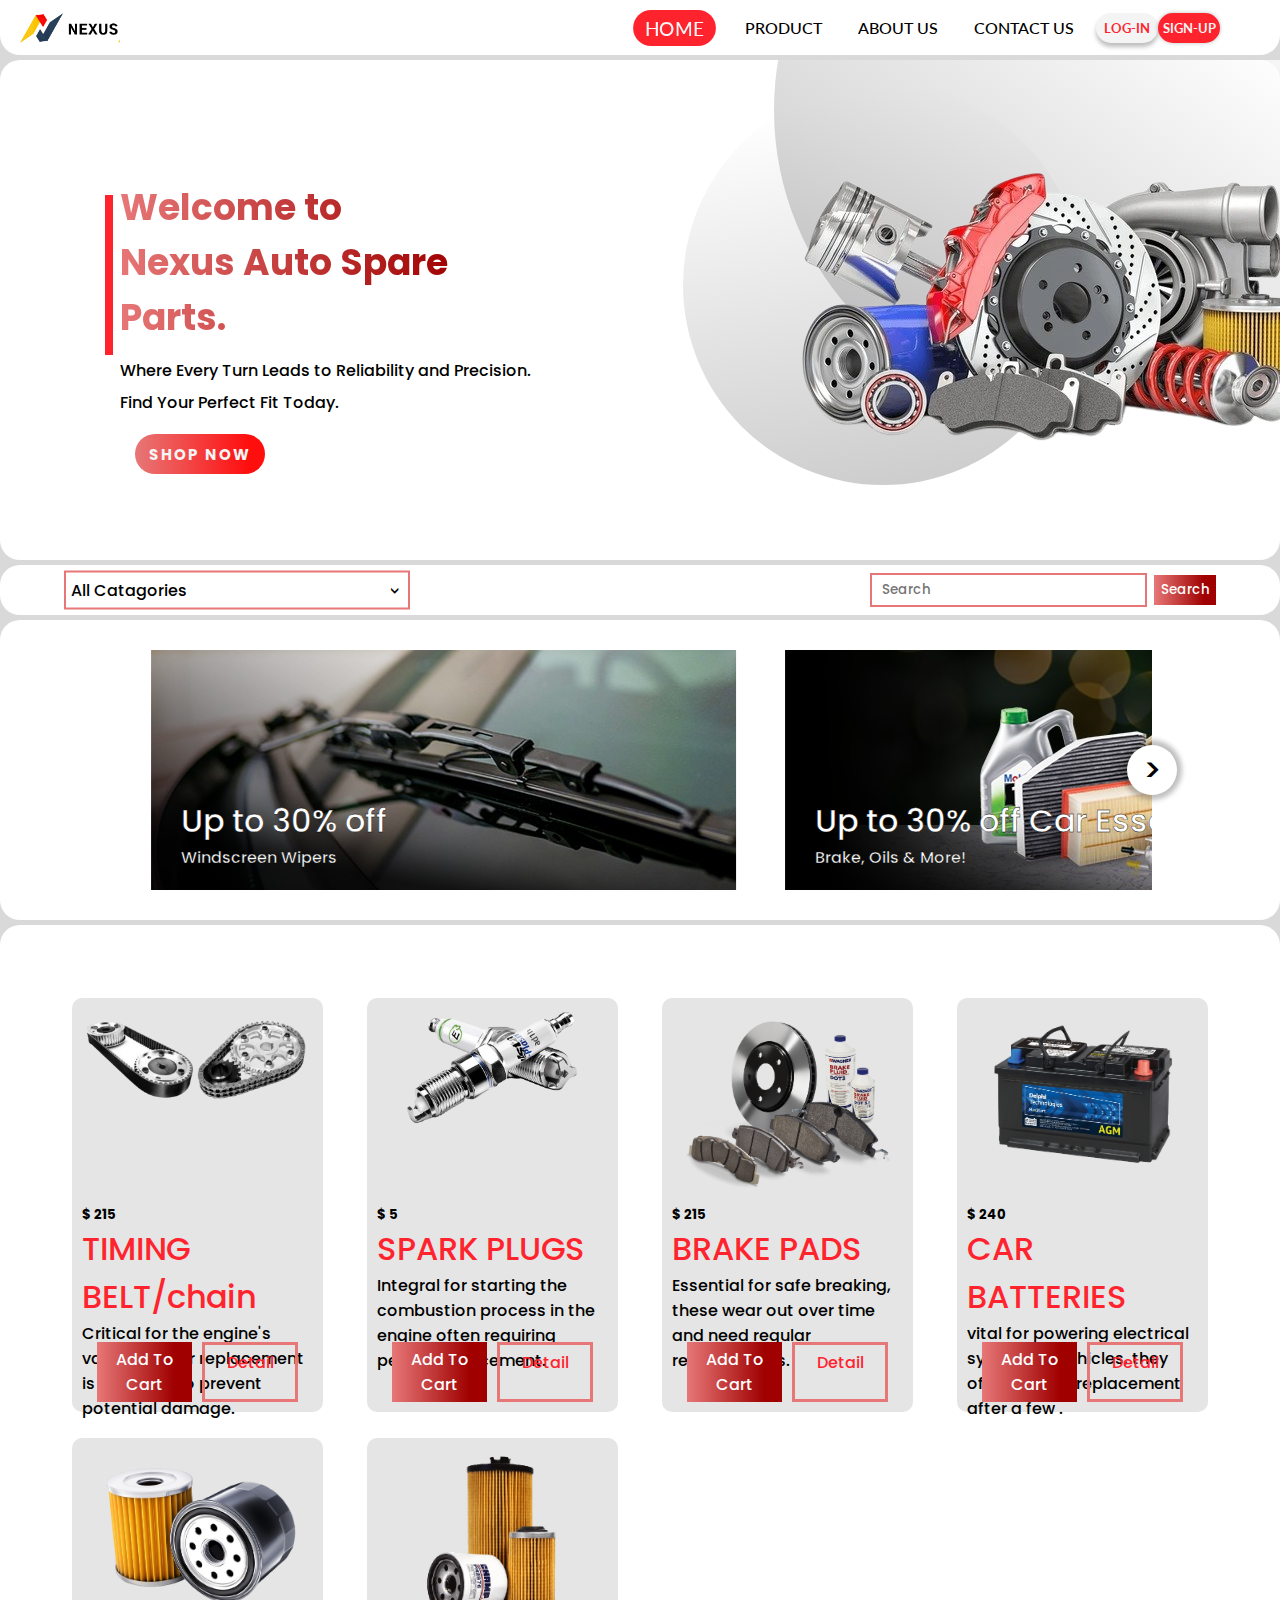
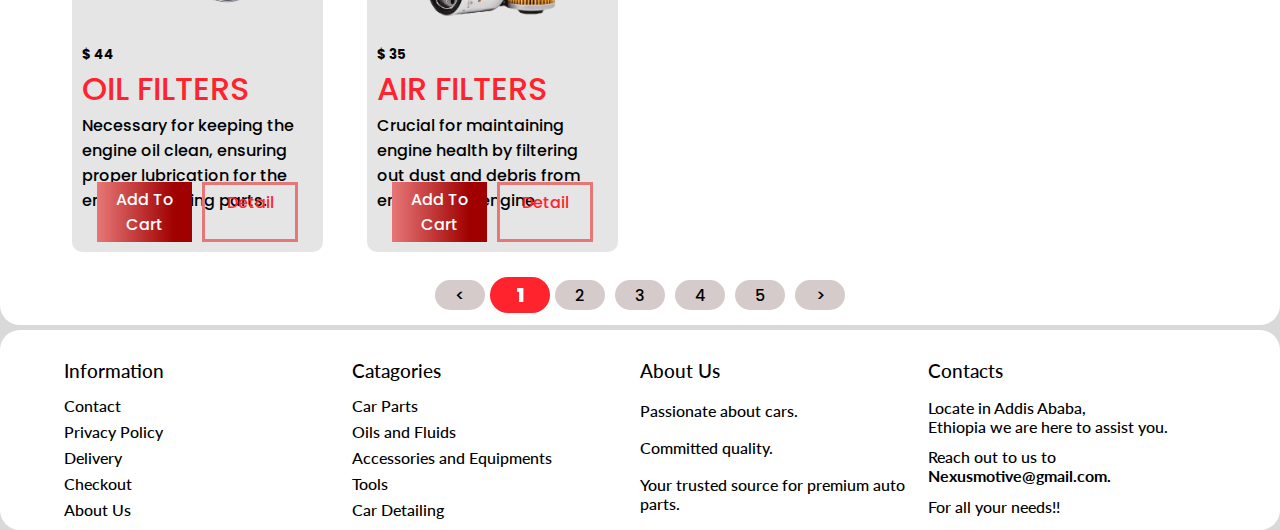
==== commit f8356ac8: "Updating" ====
--- a/index.html
+++ b/index.html
@@ -70,13 +70,13 @@
   <header>
     <nav>
       <div class="logo">
-        Nexus
+        
       </div>
       <div class="right">
         <ul class="tabs">
           <li class="active"><a href="" >Home</a></li>
           <li><a href="pages/product.html">Product</a></li>
-          <li><a href="">Service</a></li>
+          <!-- <li><a href="">Service</a></li> -->
           <li><a href="">About Us</a></li>
           <li><a href="">Contact Us</a></li>
         </ul>
@@ -152,19 +152,19 @@
             <div class="discounts discount1">
               <div class="discount_descriptions">
                 <h1>Up to 30% off</h1>
-                <p>1Hello</p>
+                <p>Windscreen Wipers</p>
               </div>
             </div>
             <div class="discounts discount2">
               <div class="discount_descriptions">
-                <h1>Up to 30% off</h1>
-                <p>2Hello</p>
-              </div>
-            </div>
-            <div class="discounts discount3">
-              <div class="discount_descriptions">
-                <h1>Up to 30% off</h1>
-                <p>3Hello</p>
+                <h1>Up to 30% off Car Essentials</h1>
+                <p>Brake, Oils & More!</p>
+              </div>
+            </div>
+            <div class="discounts discount3" >
+              <div class="discount_descriptions">
+                <h1>Shop Safely!</h1>
+                <p>We verify the conformity of the ordered goods upon request.</p>
               </div>
             </div>
             <!-- <div class="discounts discount4">
@@ -202,10 +202,10 @@
               <h1>TIMING BELT/chain</h1>
               <p>Critical for the engine's valve. Regular replacement is essential to prevent potential damage. </p>
             </div>
-            <!-- <div class="buttons">
-              <a href="">Add To Cart</a>
-              <a href="">Detail</a>
-            </div> -->
+            <div class="buttons">
+              <a href="">Add To Cart</a>
+              <a href="">Detail</a>
+            </div>
           </div>
         </div>
         <div class="products">
@@ -216,10 +216,10 @@
               <h1>SPARK PLUGS</h1>
               <p>Integral for starting the combustion process in the engine often requiring perioic replacement.</p>
             </div>
-            <!-- <div class="buttons">
-              <a href="">Add To Cart</a>
-              <a href="">Detail</a>
-            </div> -->
+            <div class="buttons">
+              <a href="">Add To Cart</a>
+              <a href="">Detail</a>
+            </div>
           </div>
         </div>
         <div class="products">
@@ -230,10 +230,10 @@
               <h1>BRAKE PADS</h1>
               <p>Essential for safe breaking, these wear out over time and need regular replacements.</p>
             </div>
-            <!-- <div class="buttons">
-              <a href="">Add To Cart</a>
-              <a href="">Detail</a>
-            </div> -->
+            <div class="buttons">
+              <a href="">Add To Cart</a>
+              <a href="">Detail</a>
+            </div>
           </div>
         </div>
         <div class="products">
@@ -244,10 +244,10 @@
               <h1>CAR BATTERIES</h1>
               <p>vital for powering electrical systems in vehicles, they often require replacement after a few  .</p>
             </div>
-            <!-- <div class="buttons">
-              <a href="">Add To Cart</a>
-              <a href="">Detail</a>
-            </div> -->
+            <div class="buttons">
+              <a href="">Add To Cart</a>
+              <a href="">Detail</a>
+            </div>
           </div>
         </div>
         <div class="products">
@@ -258,10 +258,10 @@
               <h1>OIL FILTERS</h1>
               <p>Necessary for keeping the engine oil clean, ensuring proper lubrication for the engine's moving parts.</p>
             </div>
-            <!-- <div class="buttons">
-              <a href="">Add To Cart</a>
-              <a href="">Detail</a>
-            </div> -->
+            <div class="buttons">
+              <a href="">Add To Cart</a>
+              <a href="">Detail</a>
+            </div>
           </div>
         </div>
         <div class="products">
@@ -272,10 +272,10 @@
               <h1>AIR FILTERS</h1>
               <p>Crucial for maintaining engine health by filtering out dust and debris from entering the engine</p>
             </div>
-            <!-- <div class="buttons">
-              <a href="">Add To Cart</a>
-              <a href="">Detail</a>
-            </div> -->
+            <div class="buttons">
+              <a href="">Add To Cart</a>
+              <a href="">Detail</a>
+            </div>
           </div>
         </div>
       </div>
@@ -318,9 +318,19 @@
       </div>
       <div class="footerAbout">
         <h3>About Us</h3>
+        <div class="infos">
+          <p>Passionate about cars. </p>
+          <p>Committed quality.</p>
+          <p>Your trusted source for premium auto parts.</p>
+        </div>
       </div>
       <div class="footerContact">
         <h3>Contacts</h3>
+        <div class="infos">
+          <p>Locate in Addis Ababa, <br>Ethiopia we are here to assist you. </p>
+          <p>Reach out to us to <strong>Nexusmotive@gmail.com.</strong></p>
+          <p>For all your needs!!</p>
+        </div>
       </div>
     </div>
   </footer>
--- a/css/styleHeader.css
+++ b/css/styleHeader.css
@@ -9,12 +9,23 @@
   font-family: 'Lato', sans-serif;
   font-weight: 500;
   list-style: none;
-  /* outline: 1px dotted red; */
+  /* --outline: 1px dotted red; */
 }
 body{
   background-color: #d9d9d9;
   position: relative;
 }
+
+::-webkit-scrollbar{
+  background-color: #d9d9d9;
+  width: 10px;
+}
+
+::-webkit-scrollbar-thumb{
+  background-color: #fa2a34;
+  border-radius: 20px;
+}
+
 button{
   border: none;
 }
@@ -26,6 +37,10 @@
   display: flex;
   justify-content: center;
   align-items: center;
+}
+
+strong{
+  font-weight: bold;
 }
 
 
@@ -48,6 +63,13 @@
   background-color: green;
 }
 
+.logo{
+  background-image: url(/images/Logo.png);
+  background-size: contain;
+  /* outline: var(--outline); */
+  width: 100px;
+}
+
 .right{
   width: 50%;
 }
@@ -65,12 +87,12 @@
   align-items: center;
 }
 
-.tabs li:hover:not(:first-child){
+.tabs li:hover:not(.active){
   transform: scale(1.1);
   box-shadow: 0 0 9px 2px #ff232e;
 }
 
-.tabs li:hover:not(:first-child), .tabs li:first-child{
+.tabs li:hover:not(.active), .tabs li.active{
   background-color: #ff232e;
   color: #f4f4f4;
   padding: 0 10px;
@@ -79,10 +101,11 @@
   font-weight: 900;
 }
 
-.tabs li:first-child{
+.tabs li.active{
   transform: scale(1.2);
 }
 
+/* ================================================ */
 
 .account{
   width: 20%;
@@ -123,3 +146,37 @@
 }
 
 /* ---------------------------------------------------------- */
+
+footer *{
+  /* outline: var(--outline); */
+}
+
+footer{
+  width: 100%;
+  height: 200px;
+  background-color: #fff;
+  border-radius: 20px;
+  padding: 30px 5%;
+  & .footer{
+    width: 100%;
+    height: 100%;
+    display: grid;
+    grid-template-columns: 1fr 1fr 1fr 1fr;
+    & .footer>div{
+      height: 100%;
+      & h3{
+        margin-bottom: 20px;
+      }
+    }
+  }
+
+   & .infos{
+    padding-top: 10px;
+    height: 100%;
+    display: flex;
+    flex-direction: column;
+    justify-content: space-around;
+
+  }
+}
+
--- a/css/styleMain.css
+++ b/css/styleMain.css
@@ -396,20 +396,35 @@
       & .discounts{
         width: 30%;
         height: 100%;
-        background-image: url(/images/com_desktop_656x292_273.webp);
+        /* background-image: url(/images/com_desktop_656x292_273.webp); */
         position: relative;
         & .discount_descriptions{
           position: absolute;
-          color: #000;
+          color: #fff;
+          font-weight: 900;
+          -webkit-text-stroke: #000 0.4px;
           /* color: #fff; */
           bottom: 20px;
           left: 30px;
         }
-      }
-    }
-  }
-
-}
+       
+        
+      }
+      .discount1{
+        background-image: url(/images/com_desktop_656x292_289.jpg);
+      }
+      .discount2{
+        background-image: url(/images/com_desktop_656x292_279.jpg);
+      }
+      .discount3{
+        background-image: url(/images/shop_safely-dekstop_4.jpg);
+      }
+    }
+  }
+
+}
+
+
 
 /*--------------------------------------------------------------*/
 
@@ -432,10 +447,10 @@
   height: 100%;
   display: grid;
   grid-template-columns: 1fr 1fr 1fr 1fr;
-  grid-template-rows: repeat(2, 405px);
+  grid-template-rows: repeat(2, 440px);
   /* gap: 50px; */
   & .products{
-    height: 400px;
+    height: 460px;
     display: flex;
     justify-content: center;
     align-items: center;
@@ -459,6 +474,7 @@
     }
     
     & .product_content{
+      position: relative;
       width: 85%;
       height: 90%;
       padding: 10px;
@@ -476,6 +492,32 @@
 
       & .product_description h1{
         color: #ff232e;
+      }
+      & .buttons{
+        padding: 10px 20px;
+        position: absolute;
+        bottom: 0px;
+        left: 0;
+        width: 100%;
+        display: flex;
+        justify-content: center;
+        & a{
+          /* outline: red 1px dotted; */
+          padding: 5px 2%;
+          width: 50%;
+          margin: 0 5px;
+          text-align: center;
+        }
+
+        & a:first-child{
+          background: linear-gradient(90deg, #E77777 0%, #A00000 81.44%);
+          color: #fff;
+        }
+
+        & a:last-child{
+          border: 3px solid #E77777;
+          color: #ff232e;
+        }
       }
     }
 
